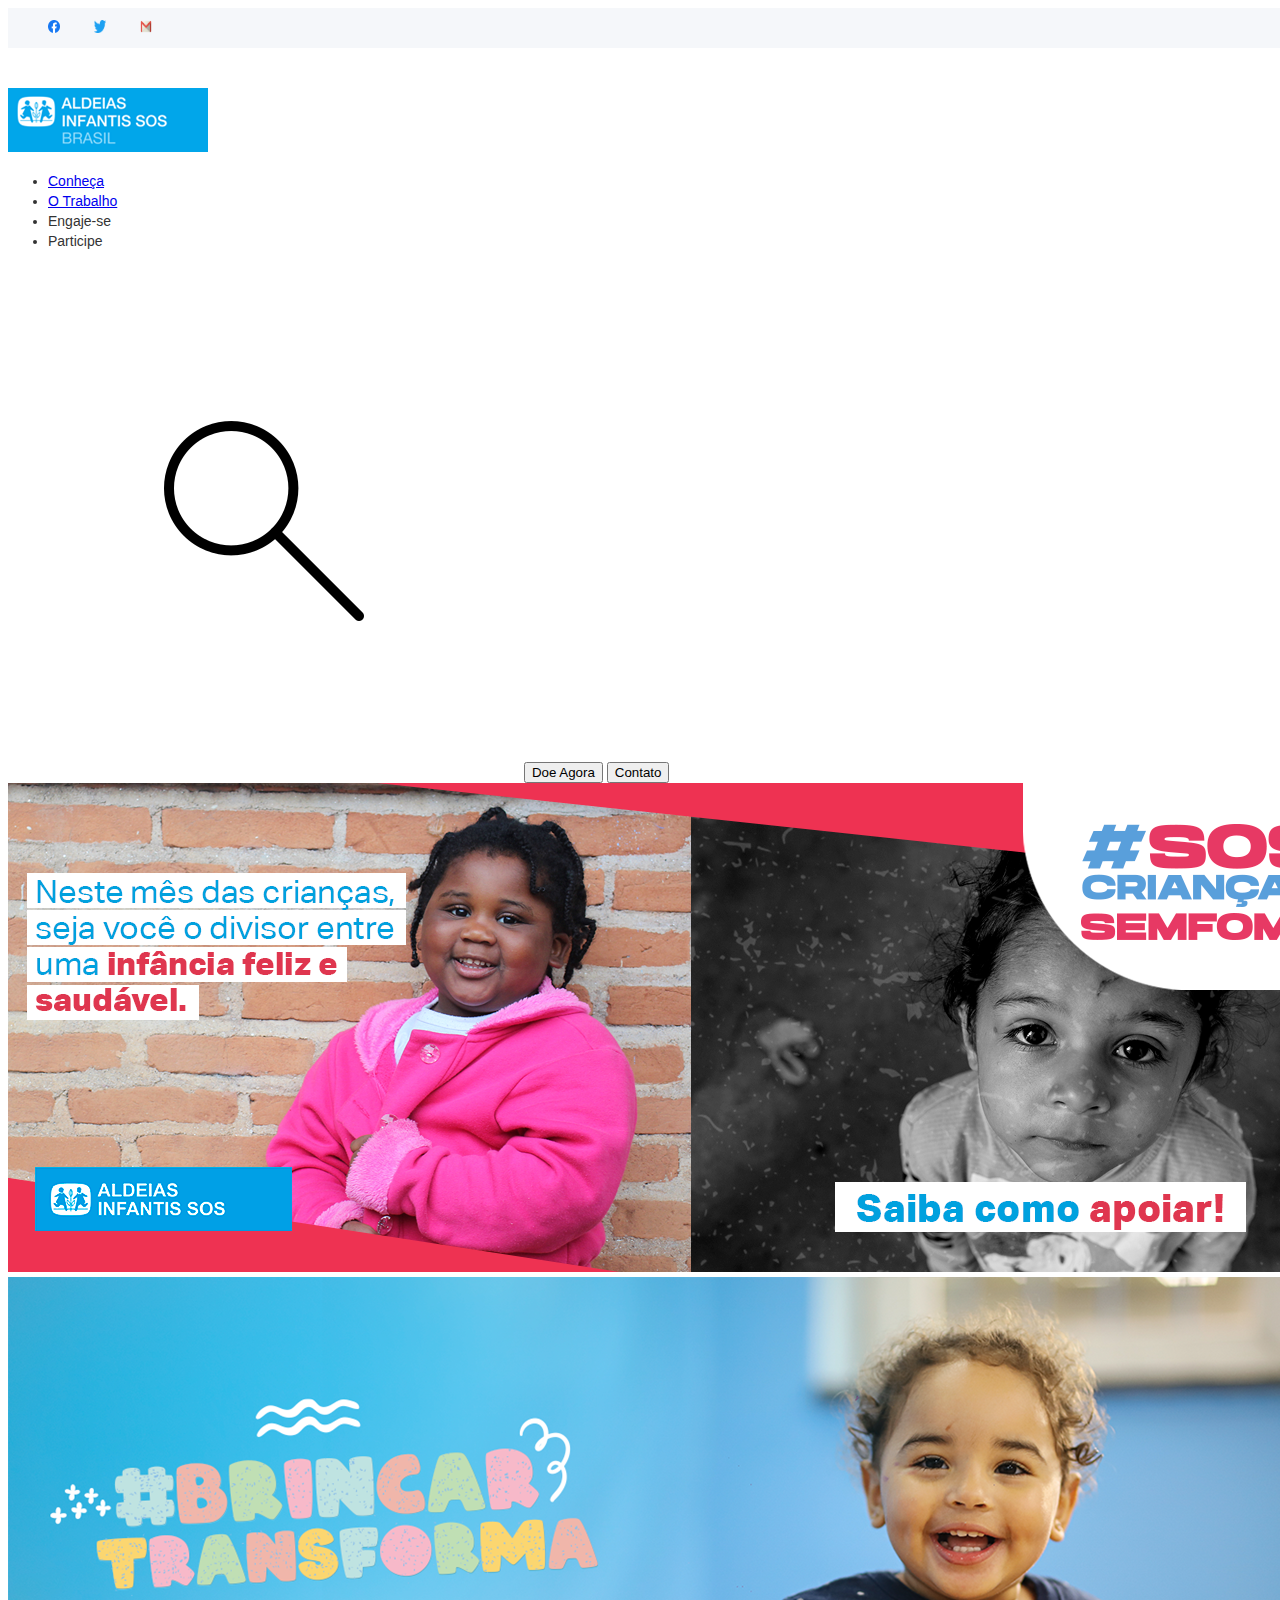
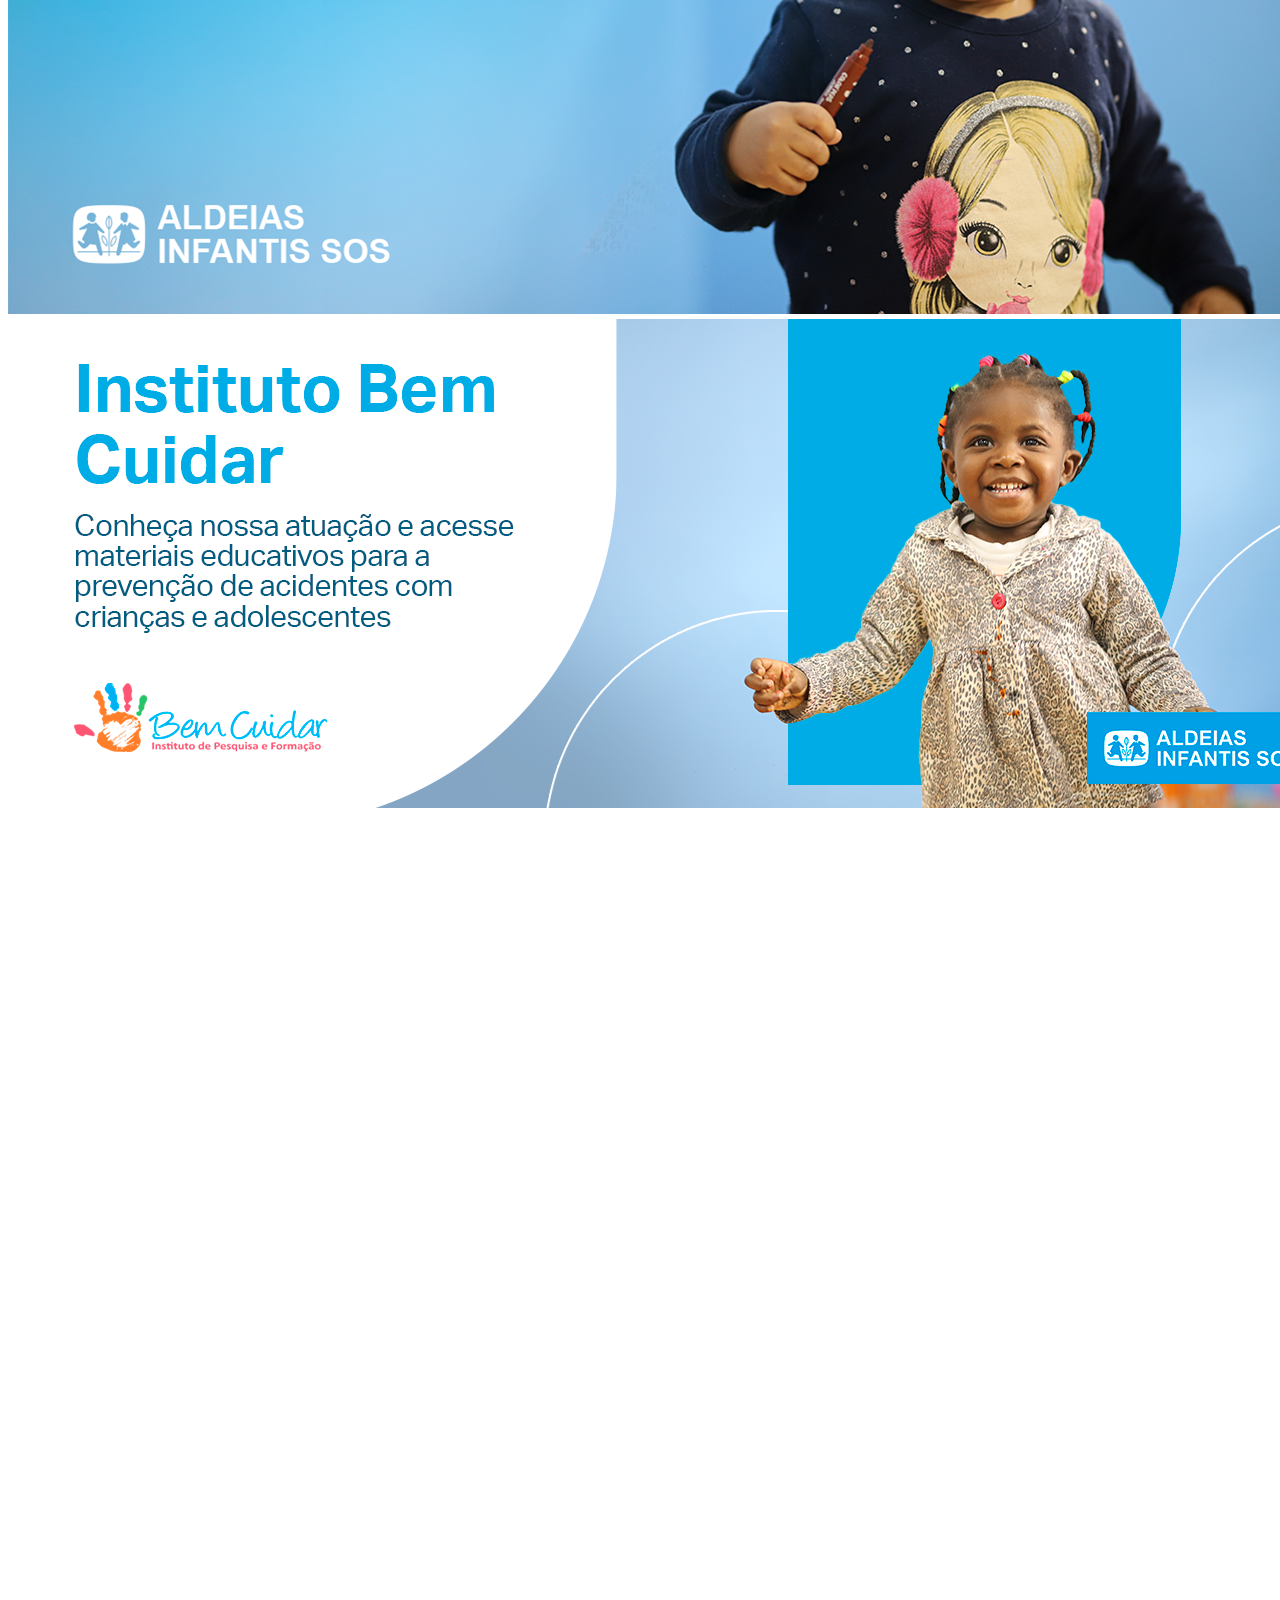
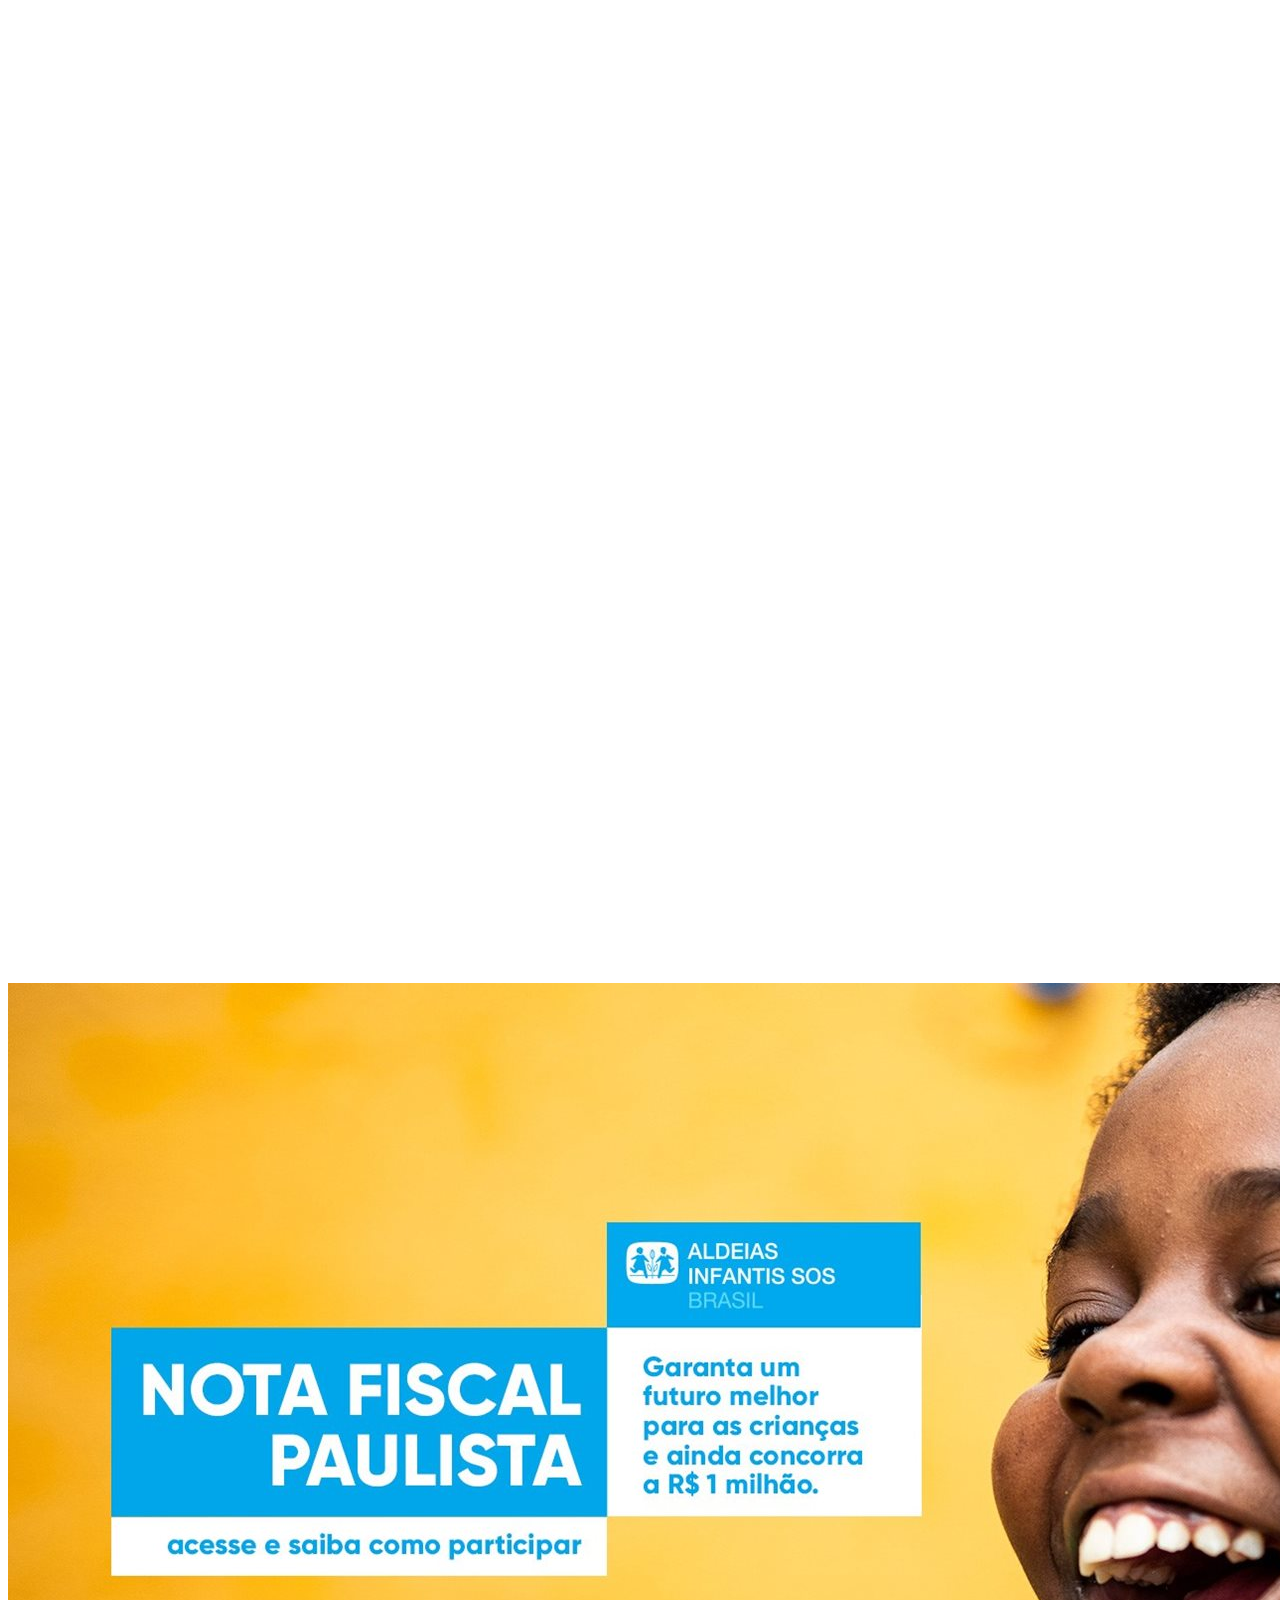
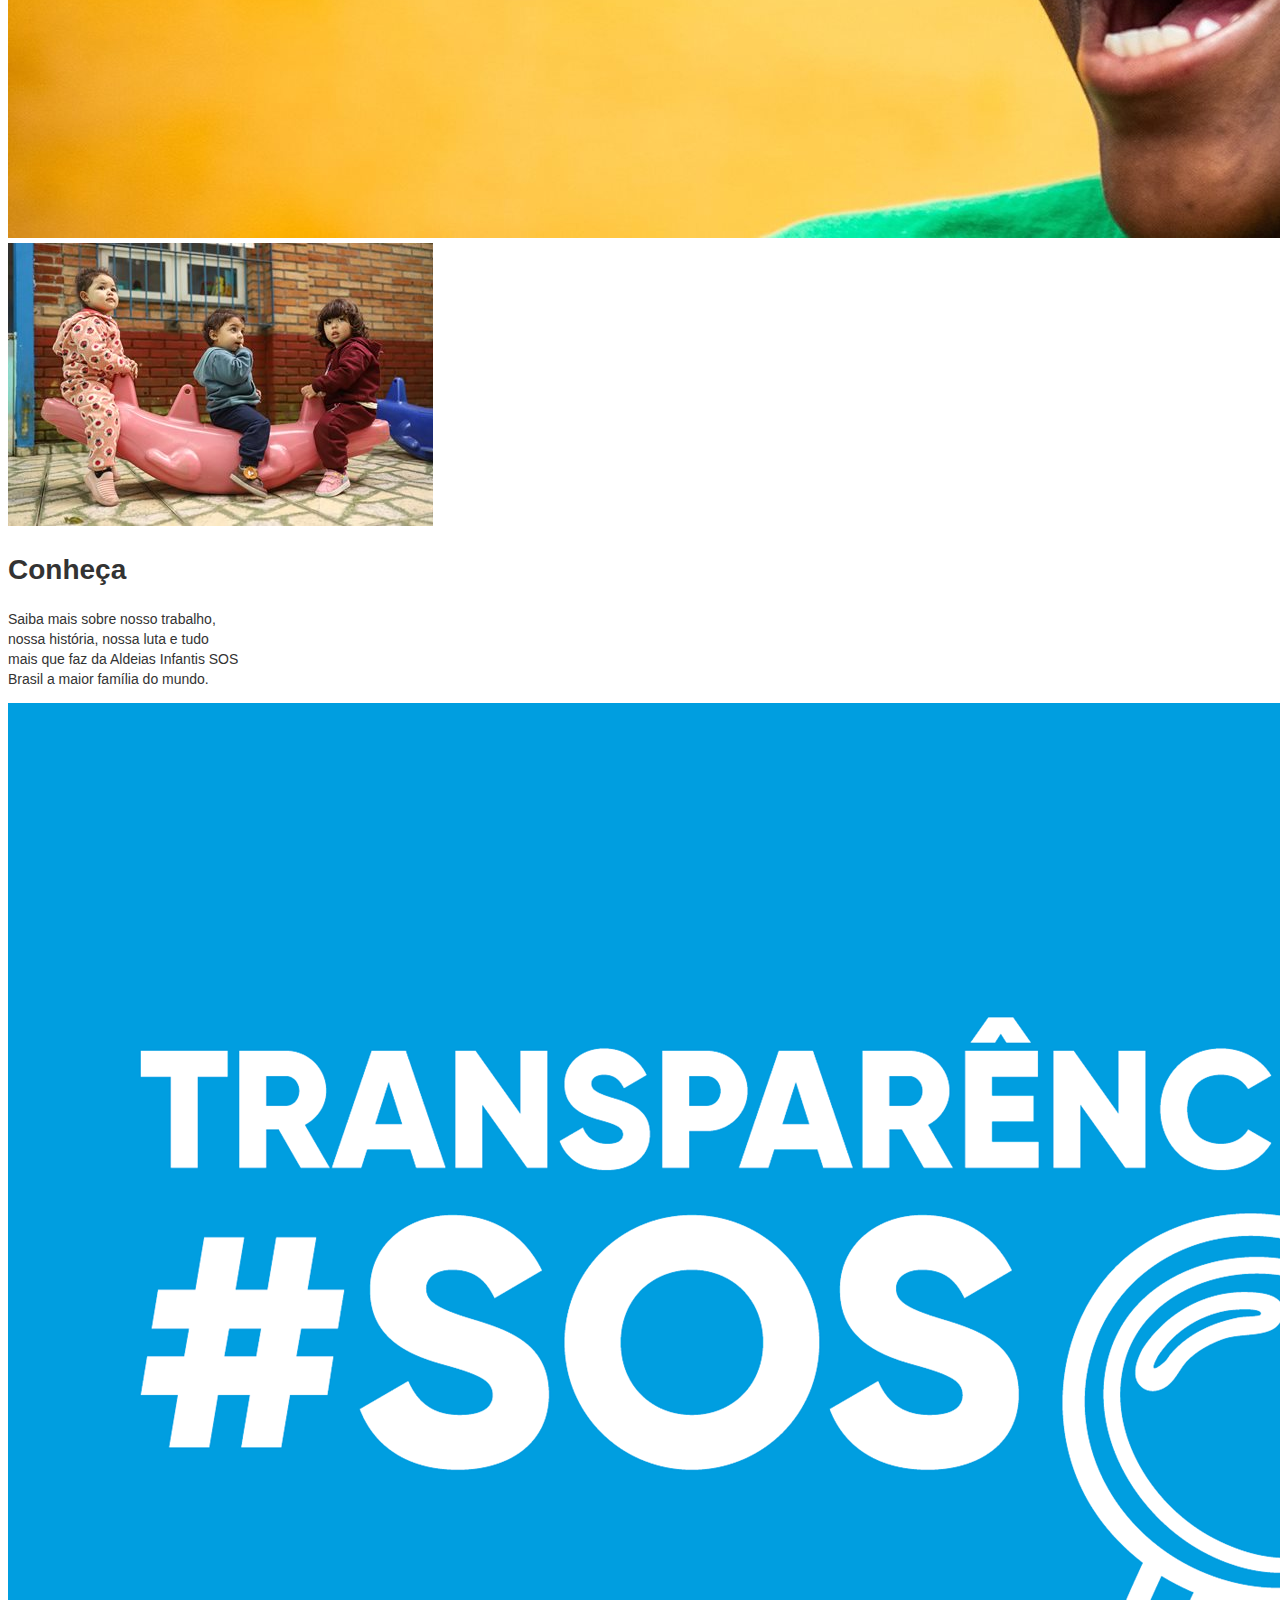
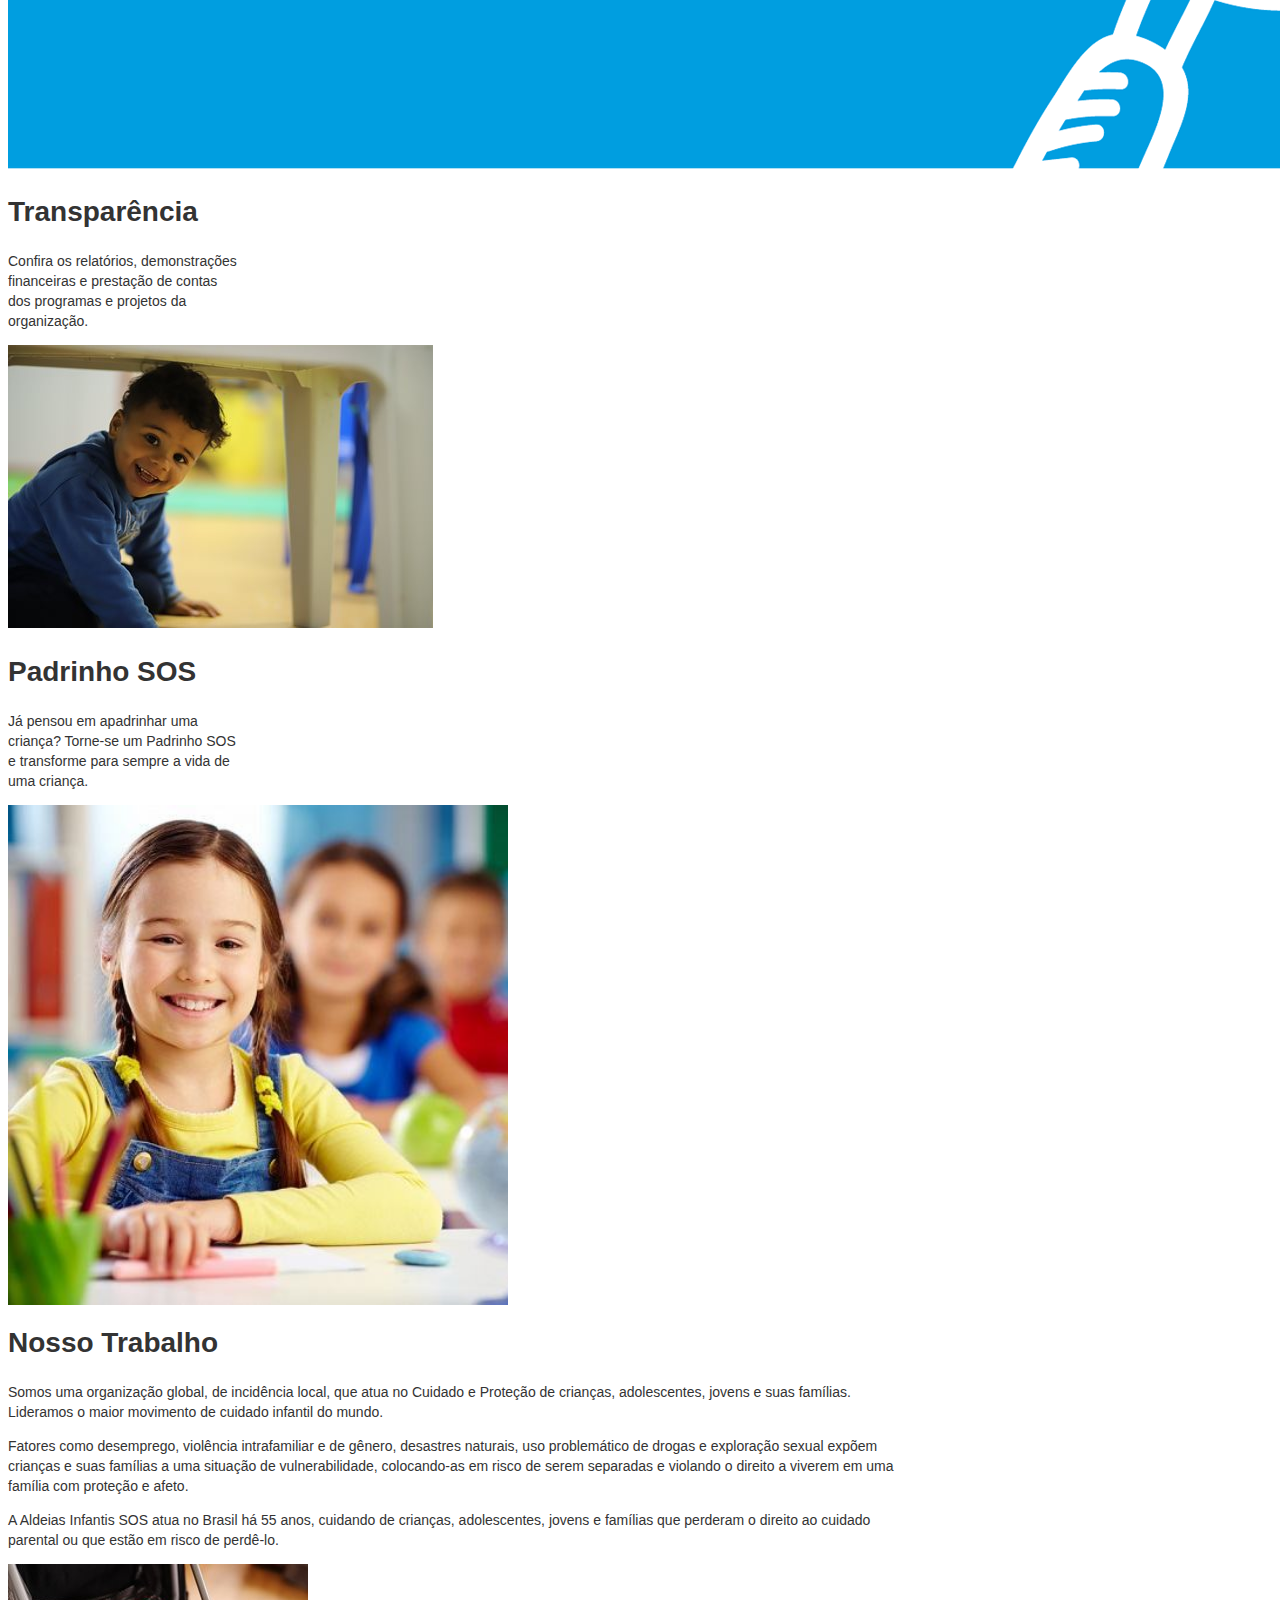
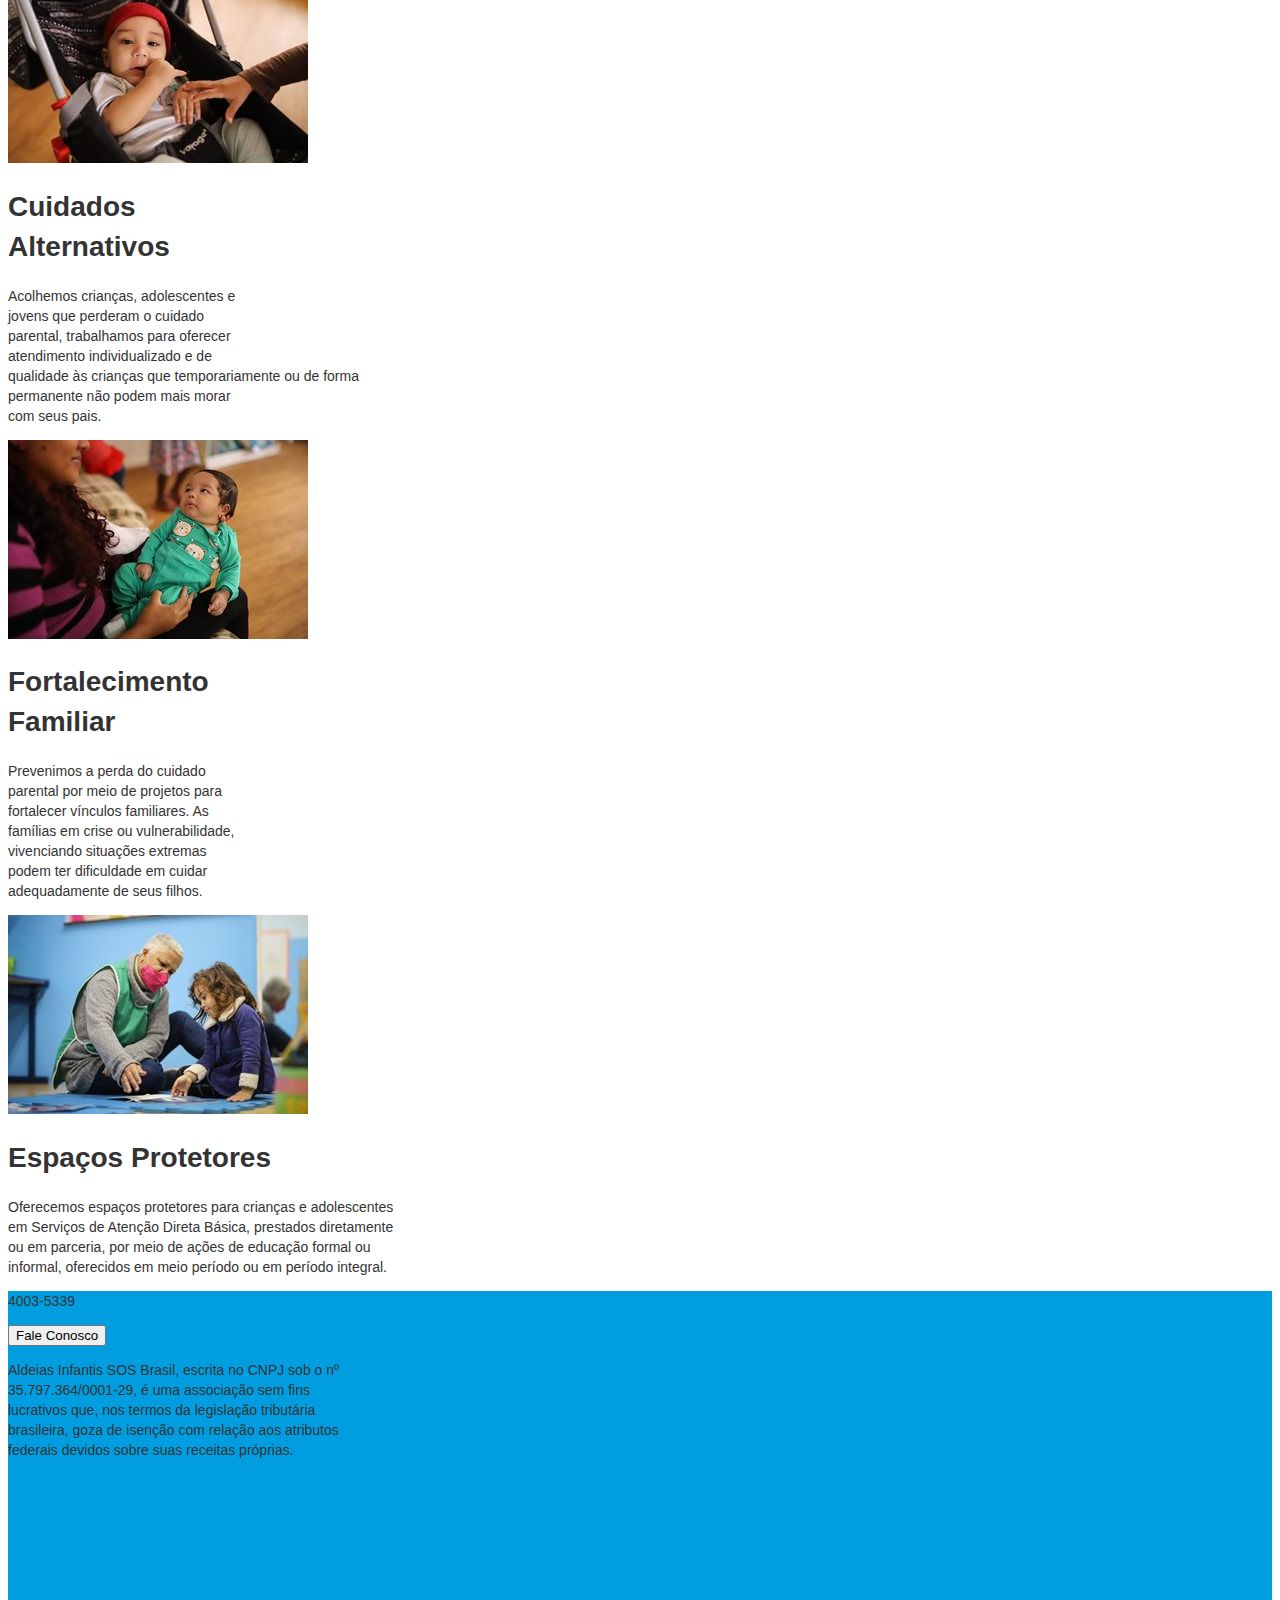
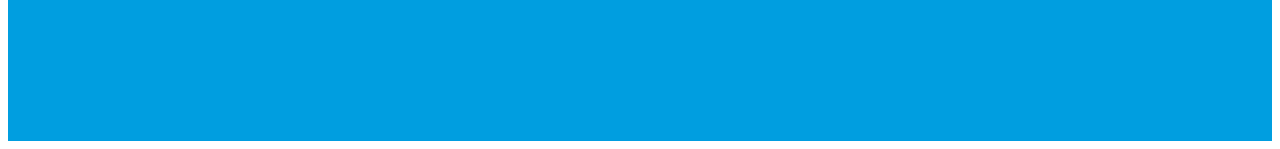
==== index.html @ 289895a8 "site" ====
<!DOCTYPE html>
<html lang="pt-br">
<head>
    <meta charset="UTF-8">
    <meta http-equiv="X-UA-Compatible" content="IE=edge">
    <meta name="viewport" content="width=device-width, initial-scale=1.0">
    <link rel="stylesheet" href="style.css">
    <title>Aldeias Infantis</title>
</head>
<body>
    <div class="container">
        <div class="container-img">
        <img src="/imagens/facebooklogo.png">
        <img src="/imagens/twitter-logo-4-removebg-preview.png">
        <img src="/imagens/emaillogo.png">
    </div>

        <nav>
        <ul>
            <li><a href="#"></a>Transparência</li>
            <li><a href="#"></a>Imprensa</li>
            <li><a href="#"></a>Notícias</li>
            <li><a href="#"></a>Contato</li>
        </ul>
        </nav>
    </div>
<br><br>
    <div class="cabecalho">
        <div class="cabecalho-img">
            <img src="/imagens/Aldeias-Infantis-SOS-Brasil_Logo.png">
        </div>

        <div>
            <ul>
                <li><a href="#">Conheça</a></li>
                <li><a href="#">O Trabalho</a></li>
                <li><a href="#"></a>Engaje-se</li>
                <li><a href="#"></a>Participe</li>
            </ul>
            <img src="/imagens/lupa.png">
            <button>Doe Agora</button>
            <button>Contato</button>
        </div>

        <div class="banner">
            <img src="/imagens/img1.png">
            <img src="/imagens/img2.png">
            <img src="/imagens/img3.png">
            <img src="/imagens/img4.png">
            <img src="/imagens/img5.png">
            <img src="/imagens/img6.jpg">
        </div>
    </div>

    <div class="coluna">
        <div class="coluna-info">
            <img src="/imagens/imgcoluna.jpg">
            <h1>Conheça</h1>
            <p>Saiba mais sobre nosso trabalho,<br> nossa história, nossa luta e tudo<br> mais que faz da Aldeias Infantis SOS<br> Brasil a maior família do mundo.</p>
        </div>

        <div class="coluna-info2">
            <img src="/imagens/imgcoluna02.png">
            <h1>Transparência</h1>
            <p>Confira os relatórios, demonstrações<br> financeiras e prestação de contas<br> dos programas e projetos da<br> organização.</p>
        </div>

        <div class="coluna-info3">
            <img src="/imagens/imgcoluna03.jpg">
            <h1>Padrinho SOS</h1>
            <p>Já pensou em apadrinhar uma<br> criança? Torne-se um Padrinho SOS<br> e transforme para sempre a vida de<br> uma criança.</p>
        </div>
    </div>

    <div class="contribuir">
    </div>

    <div class="trabalho">
        <h1>Nosso Trabalho</h1>
        <p>Somos uma organização global, de incidência local, que atua no Cuidado e Proteção de crianças, adolescentes, jovens e suas famílias.<br> Lideramos o maior movimento de cuidado infantil do mundo.</p>

        <p>Fatores como desemprego, violência intrafamiliar e de gênero, desastres naturais, uso problemático de drogas e exploração sexual expõem<br> crianças e suas famílias a uma situação de vulnerabilidade, colocando-as em risco de serem separadas e violando o direito a viverem em uma<br> família com proteção e afeto.</p>

        <p>A Aldeias Infantis SOS atua no Brasil há 55 anos, cuidando de crianças, adolescentes, jovens e famílias que perderam o direito ao cuidado<br> parental ou que estão em risco de perdê-lo.</p>

        <div class="coluna 02">
            <div class="coluna02-info">
                <img src="/imagens/imgcuidado.jpg">
                <h1>Cuidados<br>Alternativos</h1>
                <p>Acolhemos crianças, adolescentes e<br> jovens que perderam o cuidado<br> parental, trabalhamos para oferecer<br> atendimento individualizado e de<br> qualidade às crianças que temporariamente ou de forma<br> permanente não podem mais morar<br> com seus pais.</p>
            </div>

            <div class="coluna02-info2">
                <img src="/imagens/imgfortalecimento.jpg">
                <h1>Fortalecimento<br>Familiar</h1>
                <p>Prevenimos a perda do cuidado<br> parental por meio de projetos para<br> fortalecer vínculos familiares. As<br> famílias em crise ou vulnerabilidade,<br> vivenciando situações extremas<br> podem ter dificuldade em cuidar<br> adequadamente de seus filhos.<p>
            </div>

            <div class="coluna02-info3">
                <img src="imagens/imgespacos.jpg">
                <h1>Espaços Protetores</h1>
                <p>Oferecemos espaços protetores para crianças e adolescentes<br> em Serviços de Atenção Direta Básica, prestados diretamente<br> ou em parceria, por meio de ações de educação formal ou<br> informal, oferecidos em meio período ou em período integral.</p>
            </div>
        </div>
    </div>

    <div class="rodape">
        <div class="rodape-texto">
            <p>4003-5339</p>
            <button>Fale Conosco</button>
            <p>Aldeias Infantis SOS Brasil, escrita no CNPJ sob o nº<br> 35.797.364/0001-29, é uma associação sem fins<br> lucrativos que, nos termos da legislação tributária<br> brasileira, goza de isenção com relação aos atributos<br> federais devidos sobre suas receitas próprias.</p>
        </div>
    </div>
</body>
</html>
---- style.css ----
body{
font-family: 'Helvetica Neue',Helvetica,Arial,sans-serif;
font-size: 14px;
line-height: 1.42857143;
color: #333;
background-color: #fff;
}

.container{
    width: 1912px;
    height: 40px;
    background-color: #f5f7fa;
    display: flex;
    color: #6a6f67;
    padding: 0px 0px 0px 25px;
    align-items: center;
}

.container img{
    width: 12px;
    height: 13px;
    margin: 0 15px;
}

.container ul li{
    list-style: none;
    display: inline-block;
    margin: 0 15px;
}

nav{
    margin-left: auto;
    margin-right: 10%;
}

.contribuir{
    background: url(/imagens/imgcontribuir.jpg);
    width: 500px;
    height: 500px;
    background-size: cover;
    background-repeat: no-repeat;
}

.rodape{
    background-color: #009EE0;
    width: 100%;
    height: 50vh;
}
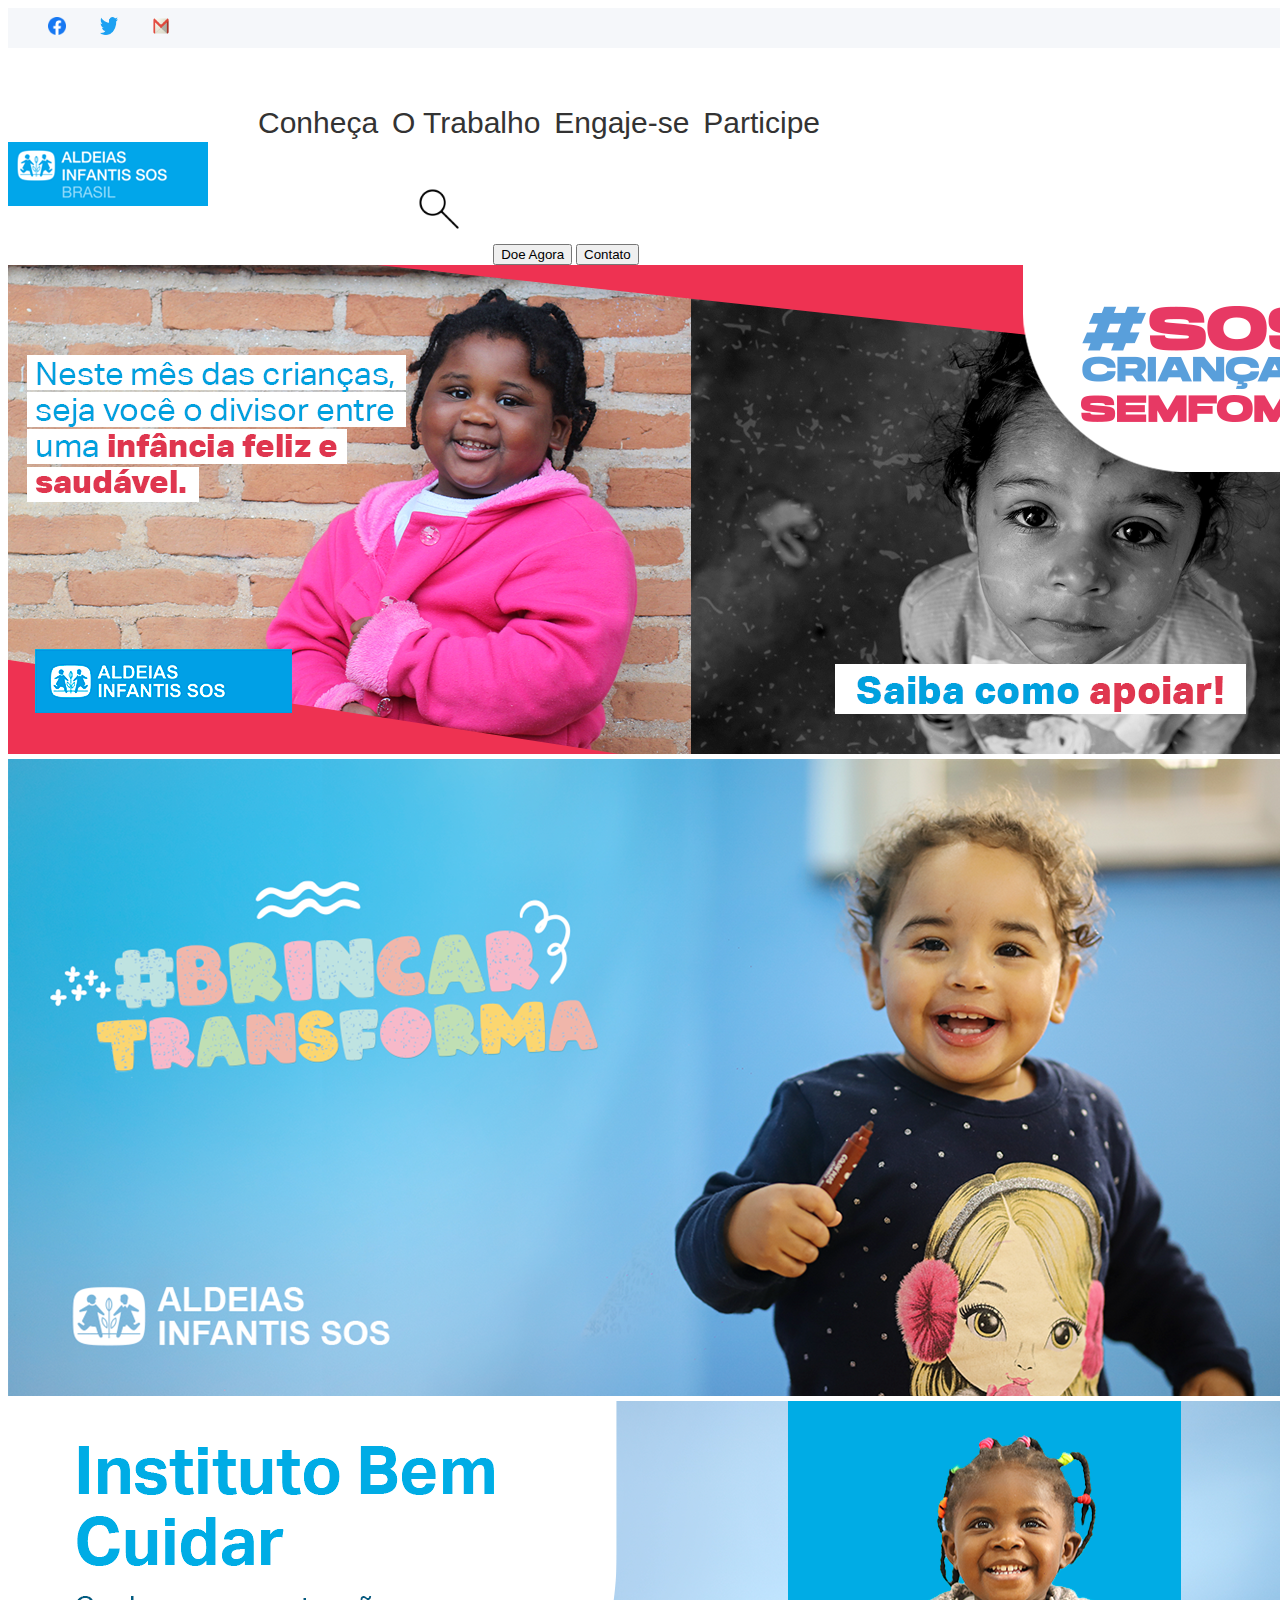
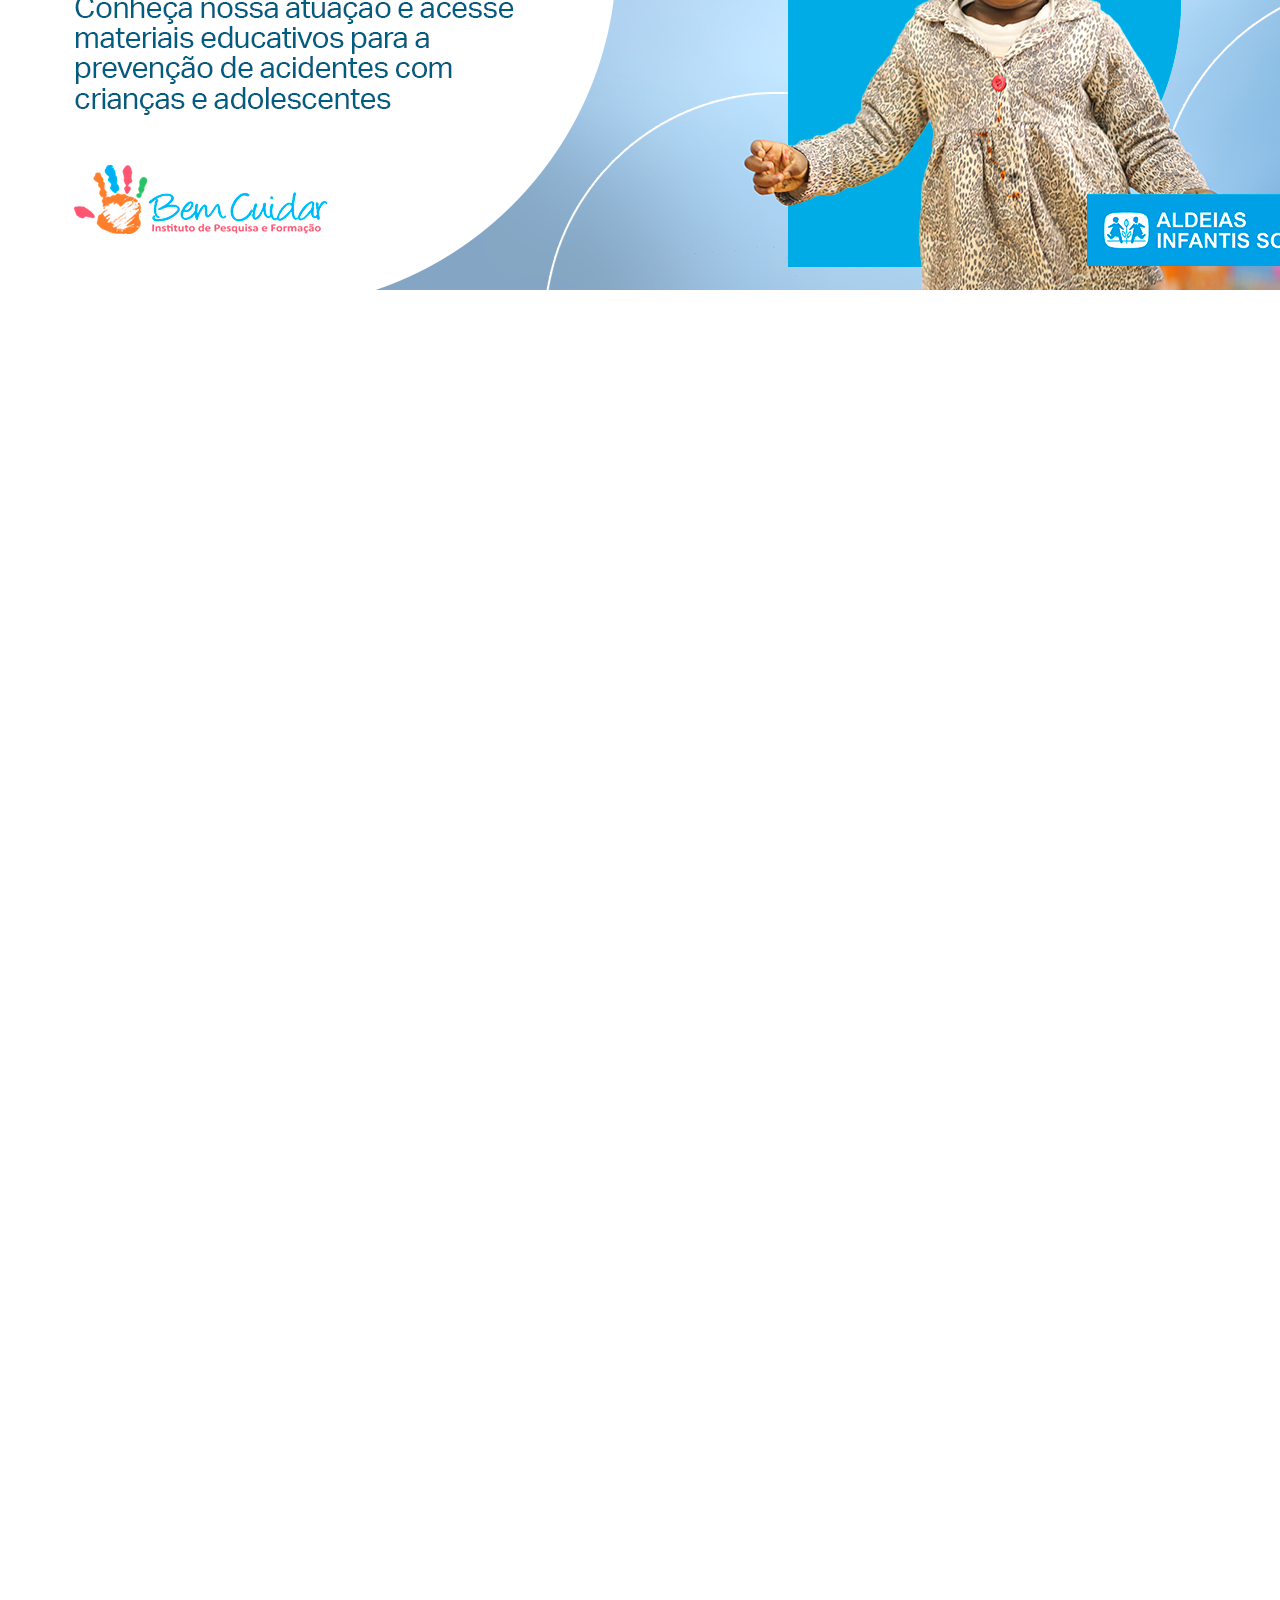
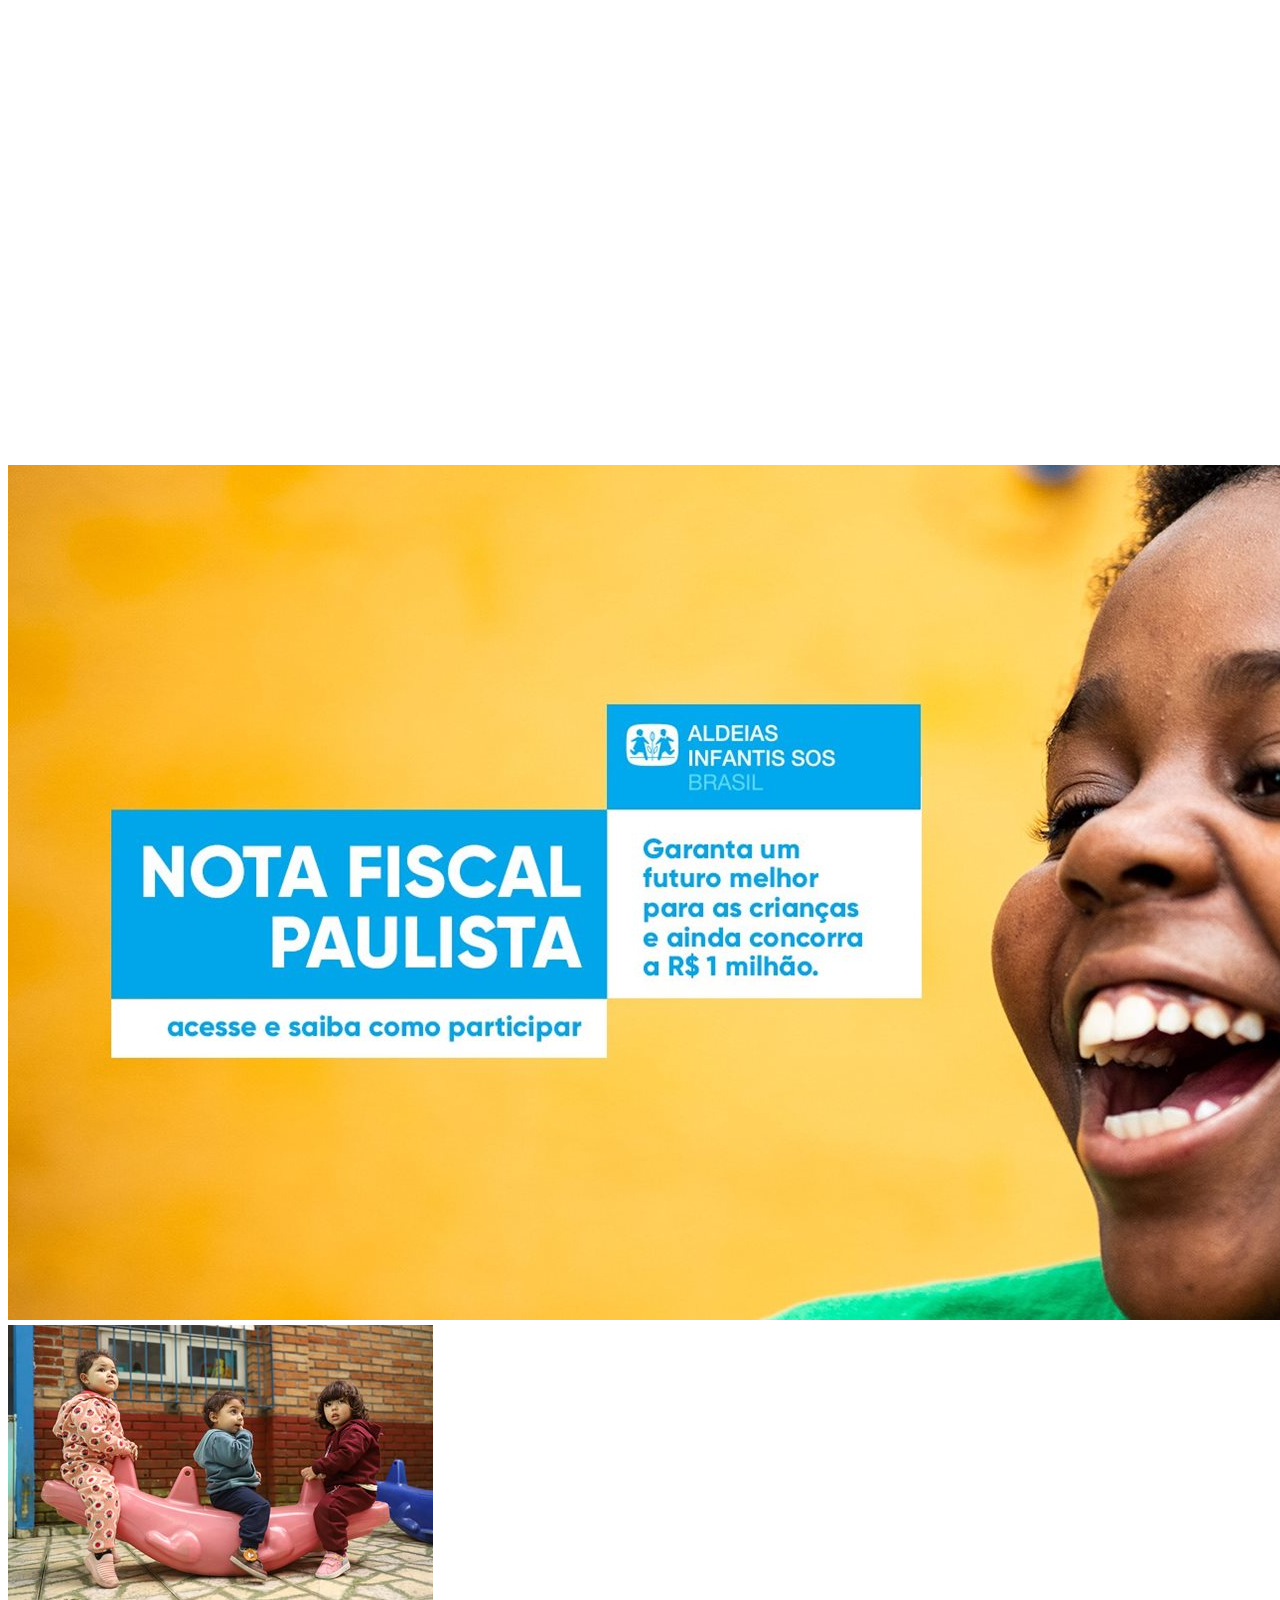
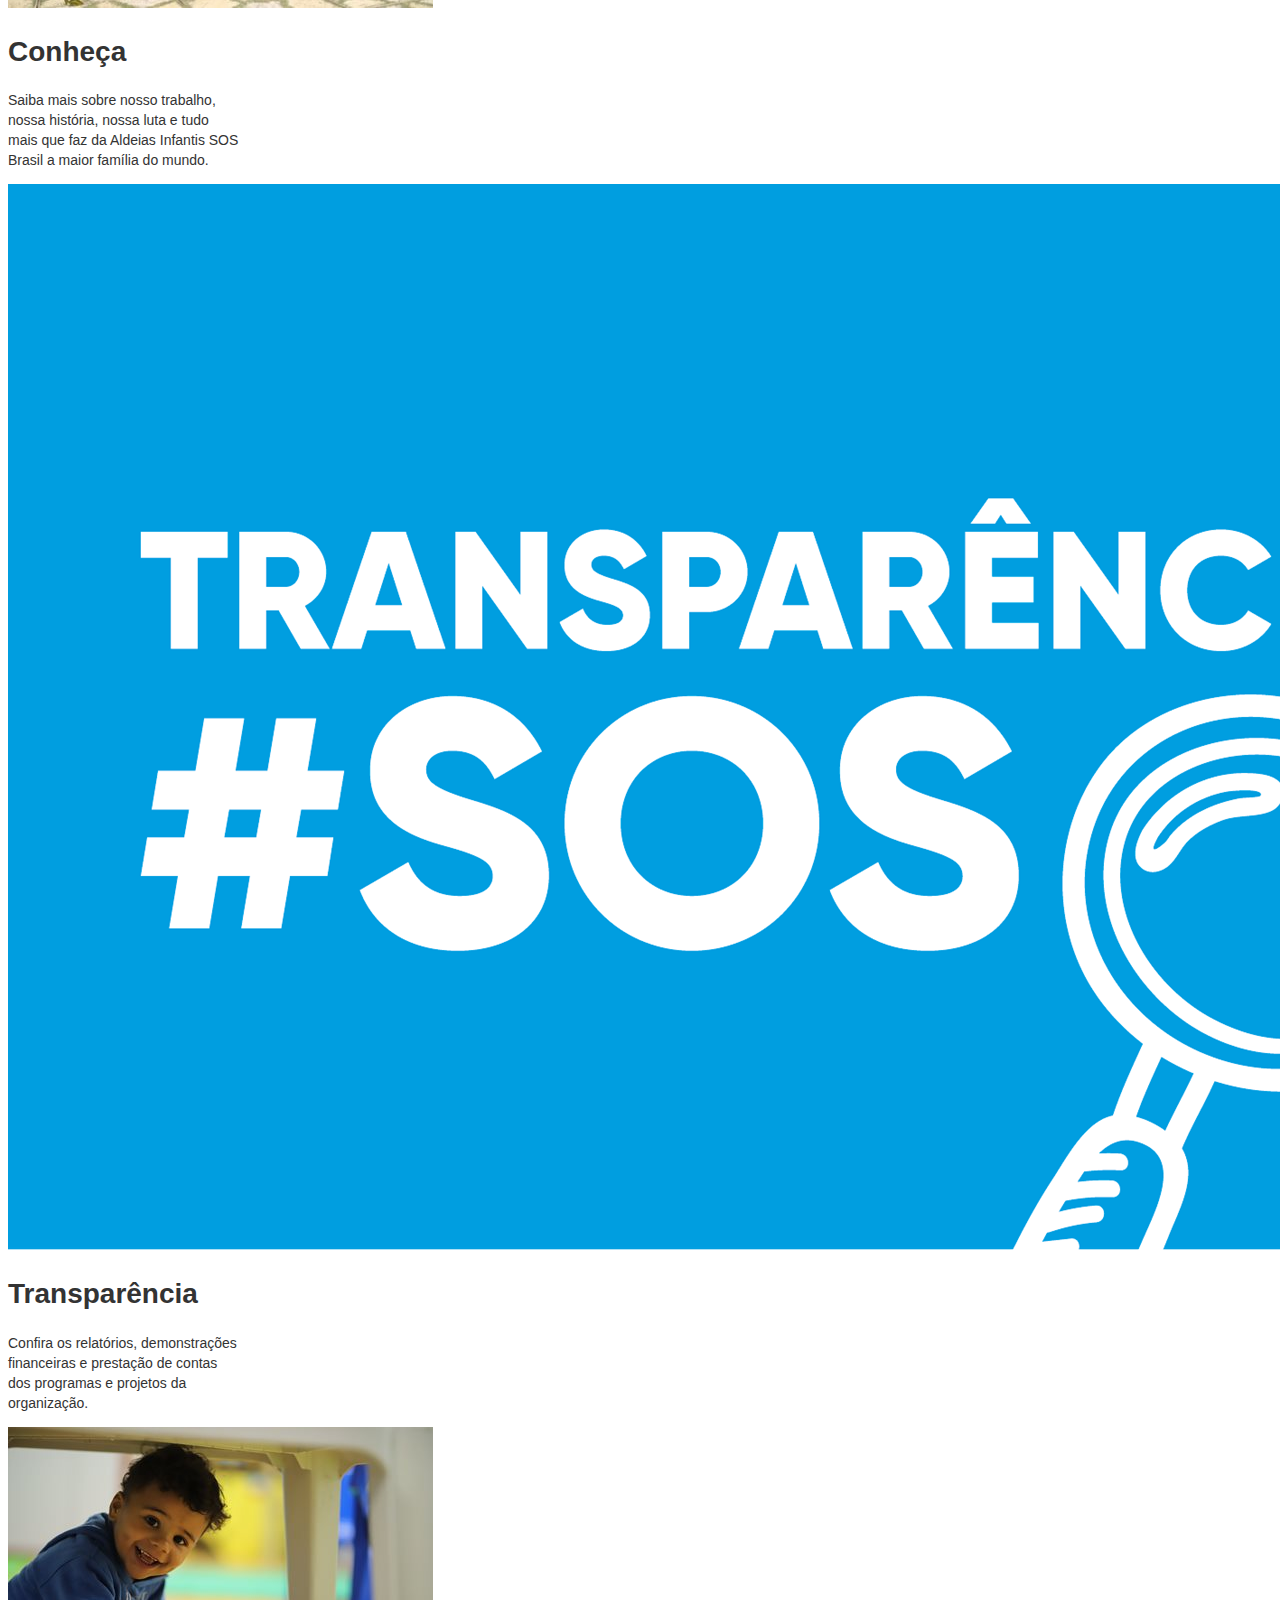
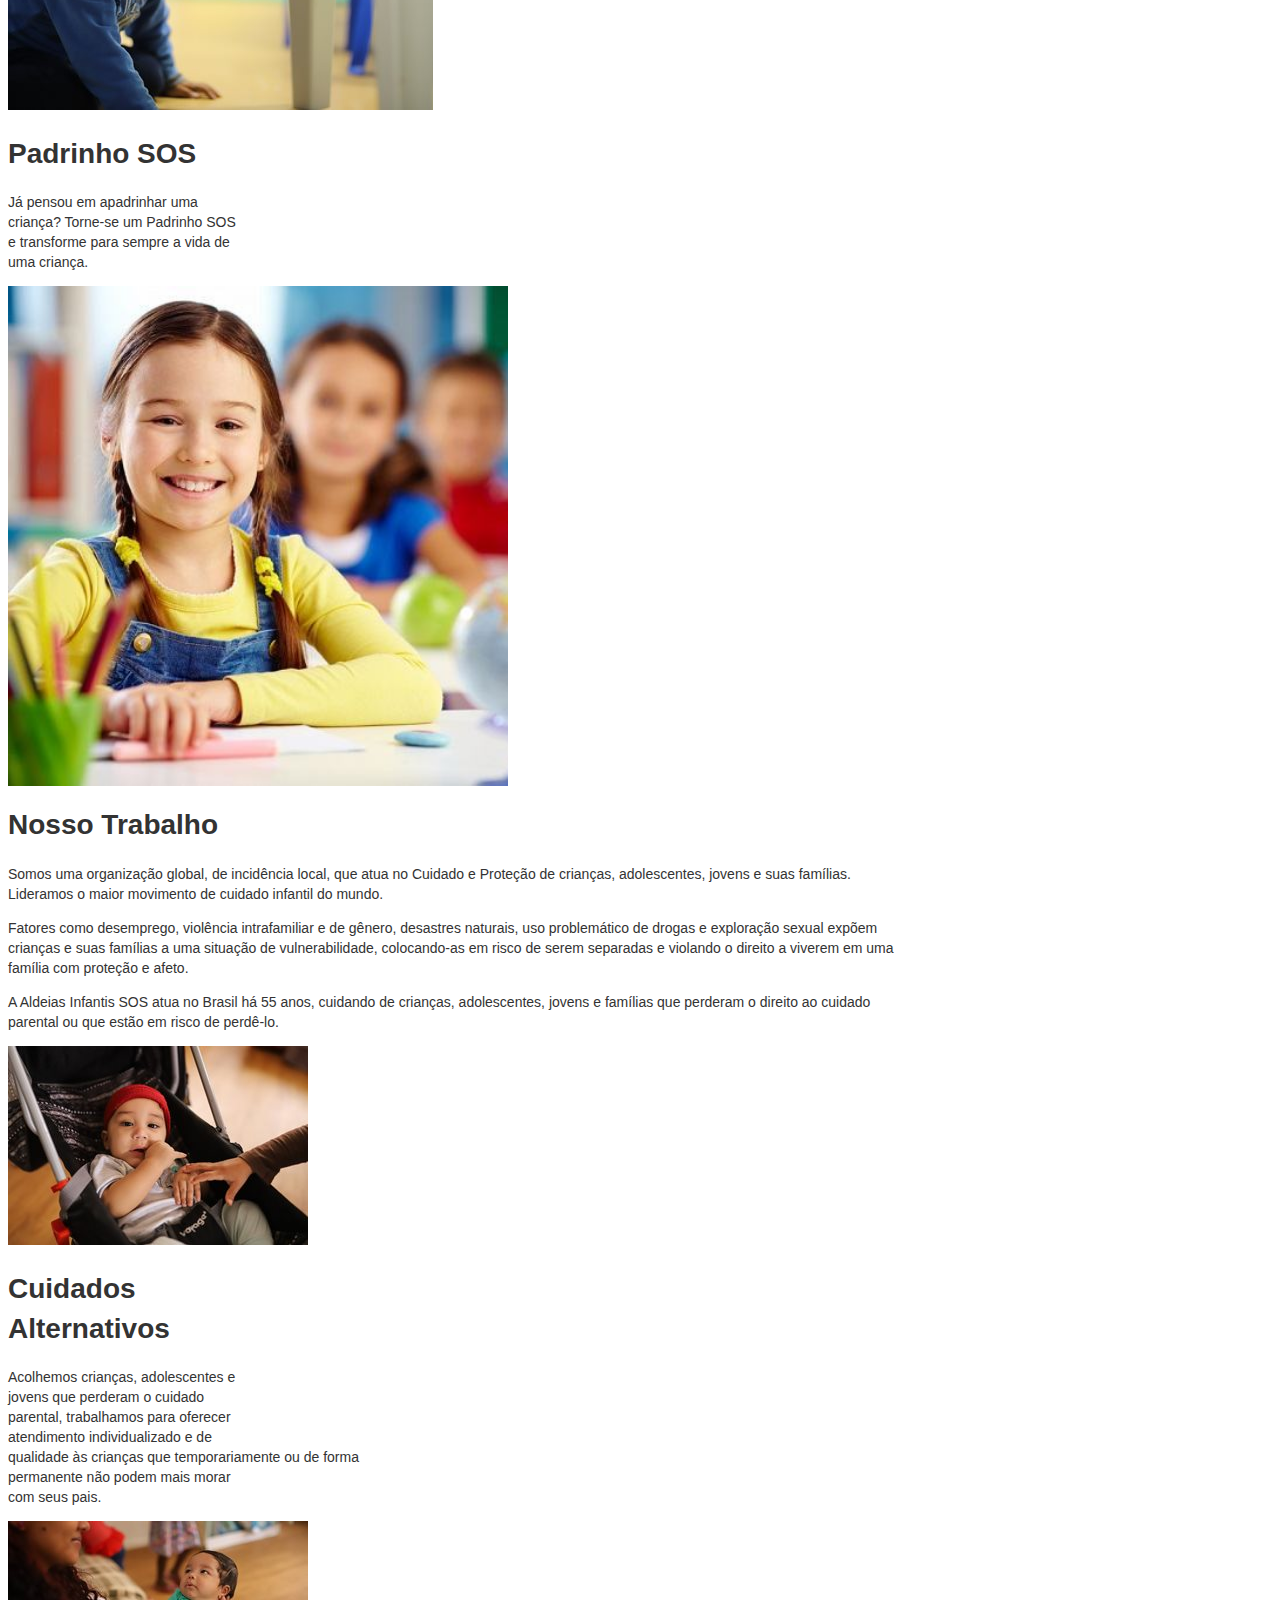
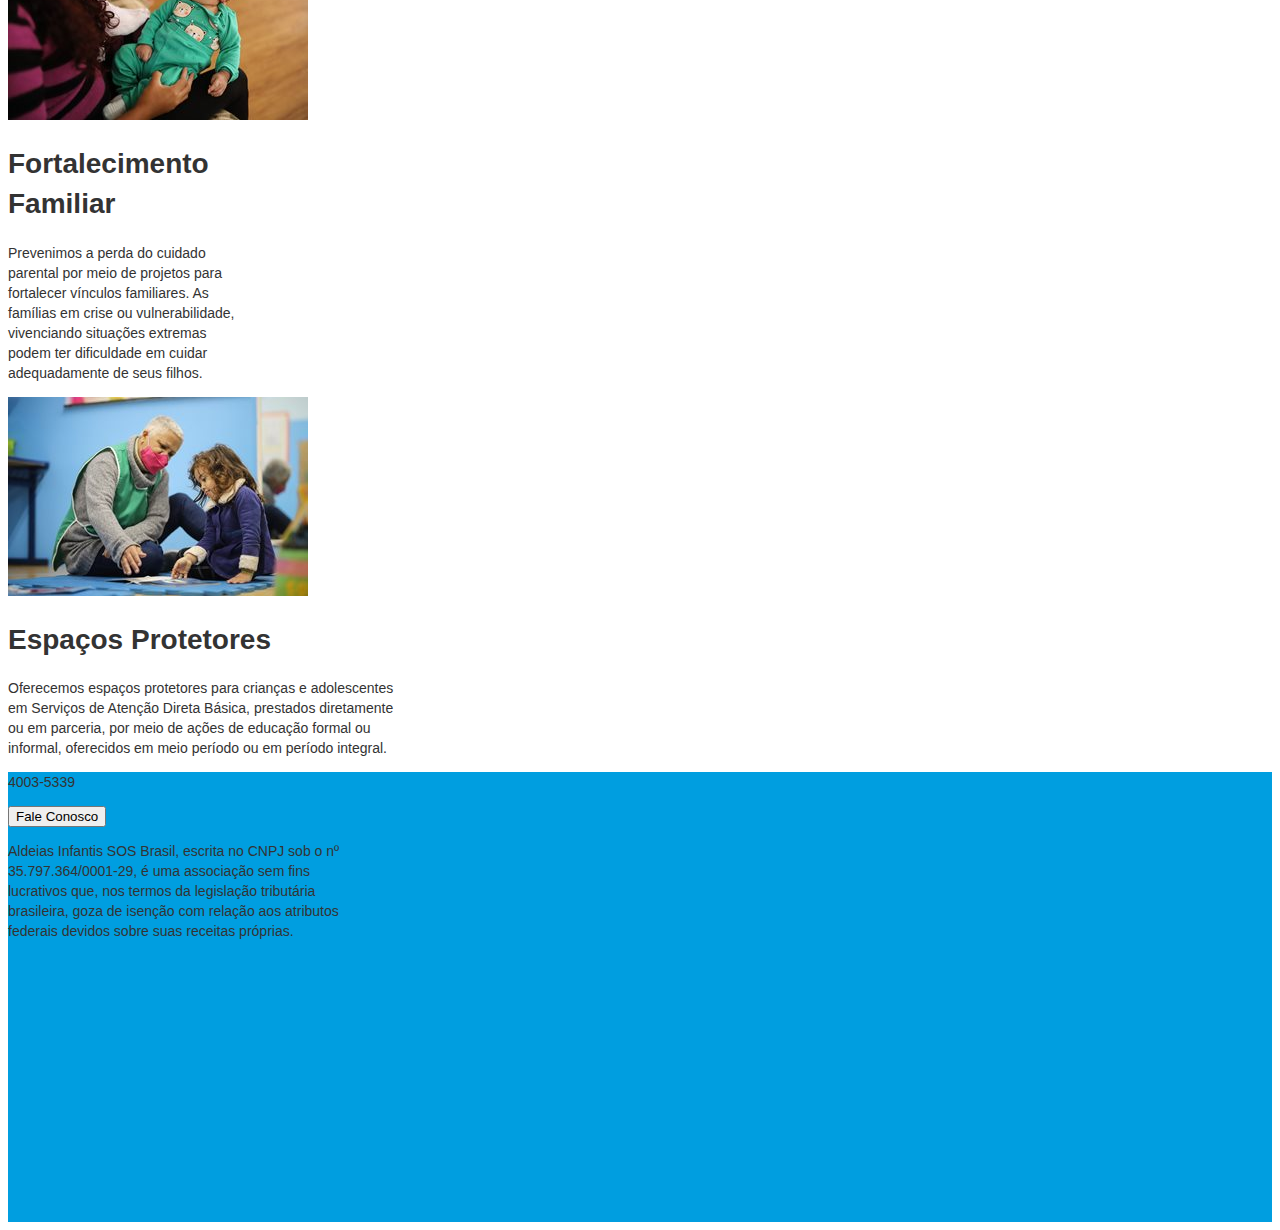
==== commit 6d614ce7: "aldeias infantis" ====
--- a/index.html
+++ b/index.html
@@ -32,15 +32,16 @@
 
         <div>
             <ul>
-                <li><a href="#">Conheça</a></li>
-                <li><a href="#">O Trabalho</a></li>
+                <li><a href="#"></a>Conheça</li>
+                <li><a href="#"></a>O Trabalho</li>
                 <li><a href="#"></a>Engaje-se</li>
                 <li><a href="#"></a>Participe</li>
             </ul>
-            <img src="/imagens/lupa.png">
+            <img class="lupa" src="/imagens/lupa.png">
             <button>Doe Agora</button>
             <button>Contato</button>
         </div>
+    </div>
 
         <div class="banner">
             <img src="/imagens/img1.png">
@@ -50,7 +51,6 @@
             <img src="/imagens/img5.png">
             <img src="/imagens/img6.jpg">
         </div>
-    </div>
 
     <div class="coluna">
         <div class="coluna-info">
--- a/style.css
+++ b/style.css
@@ -17,8 +17,8 @@
 }
 
 .container img{
-    width: 12px;
-    height: 13px;
+    width: 18px;
+    height: 18px;
     margin: 0 15px;
 }
 
@@ -31,6 +31,27 @@
 nav{
     margin-left: auto;
     margin-right: 10%;
+}
+
+.cabecalho{
+    display: flex;
+    text-align: center;
+    align-items: center;
+}
+
+.cabecalho ul li{
+    list-style: none;
+    text-decoration: none;
+    display: inline-block;
+    font-size: 30px;
+    margin-left: 10px;
+    text-align: center;
+    align-items: center;
+}
+
+.lupa{
+    width: 100px;
+    height: 100px;
 }
 
 .contribuir{
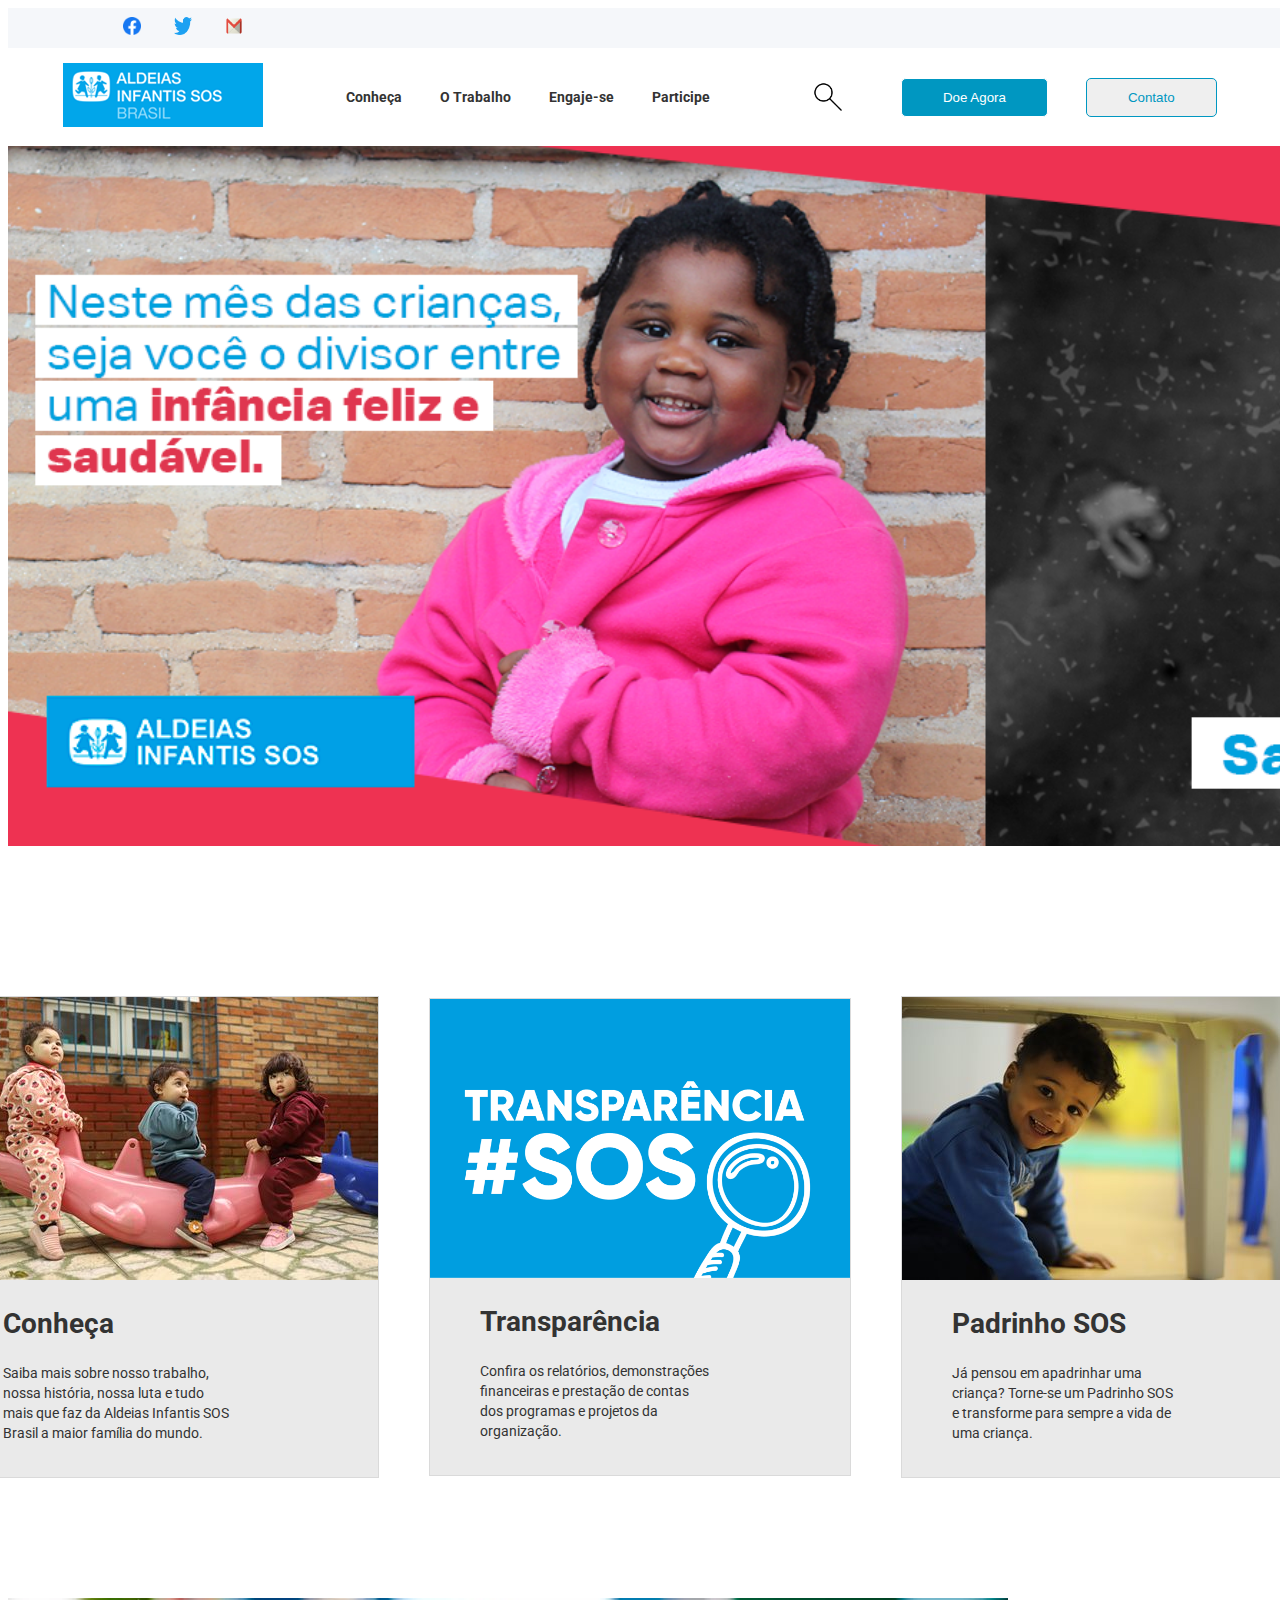
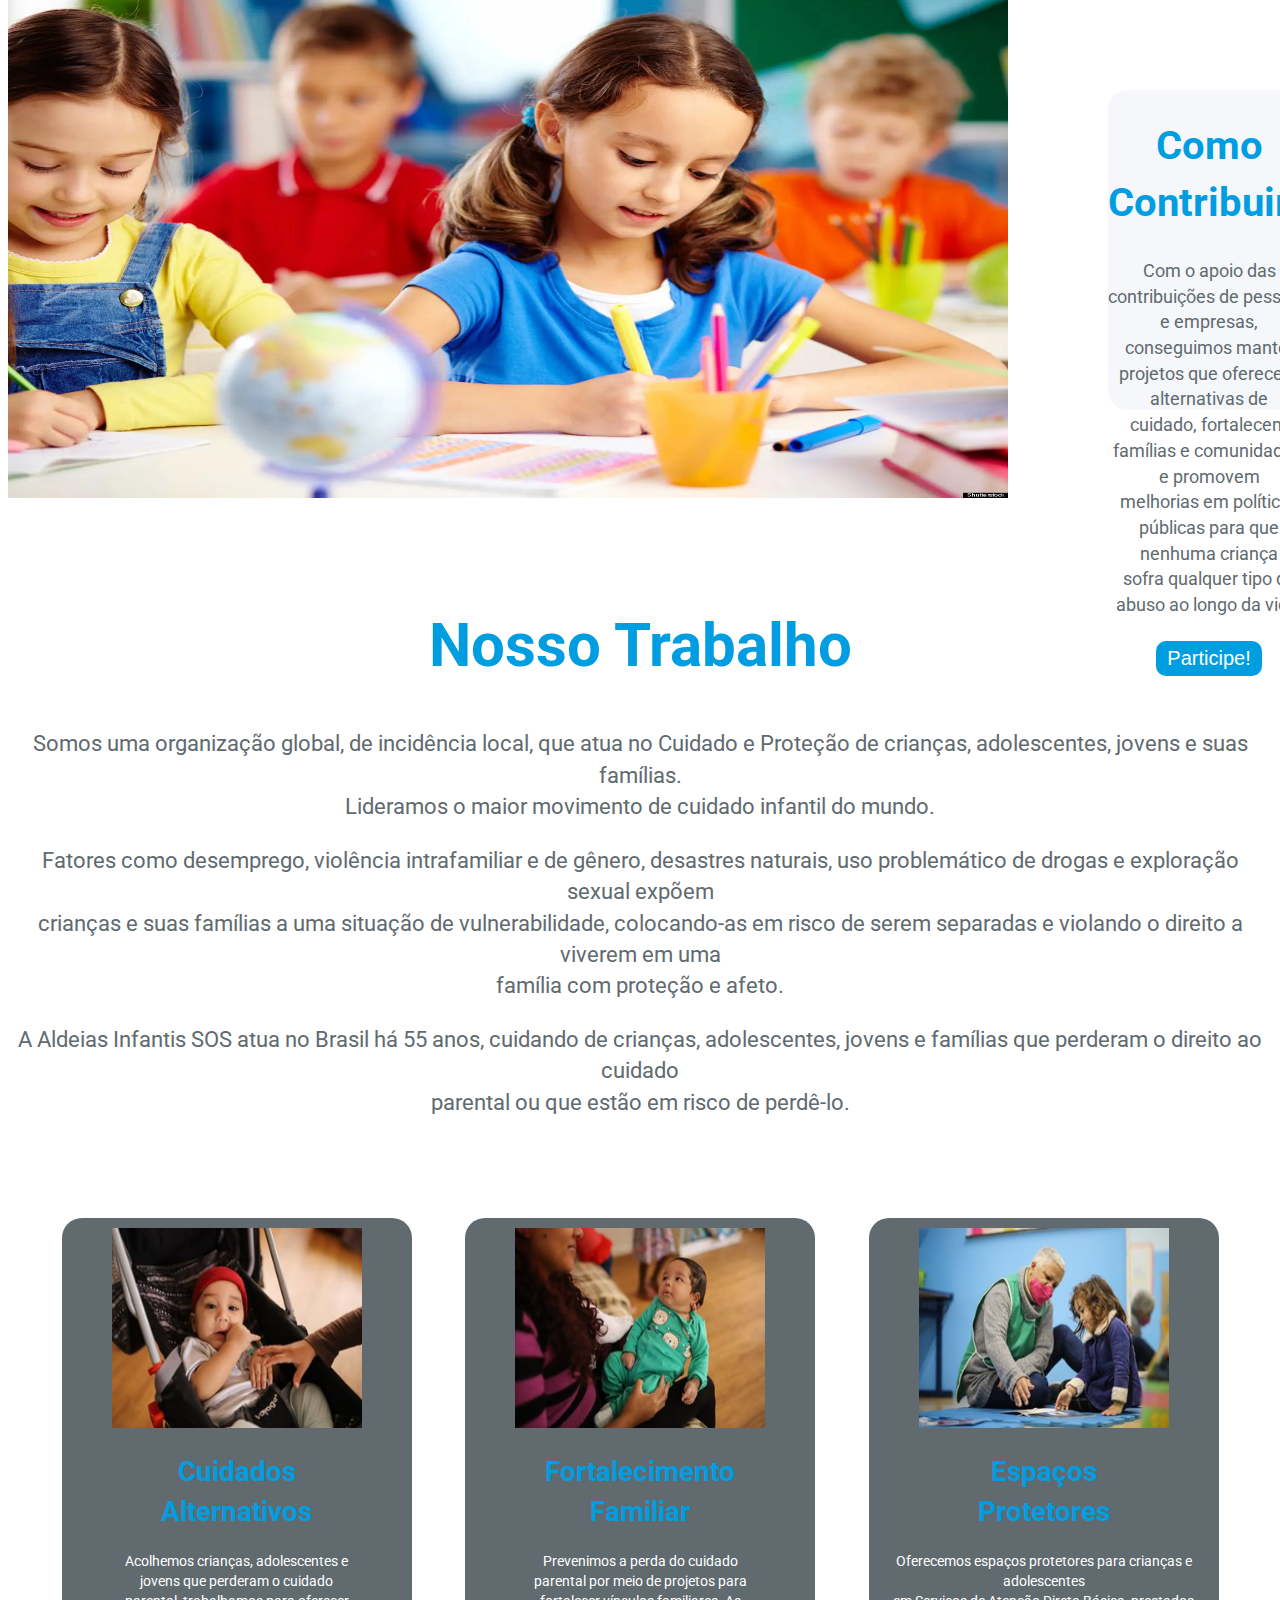
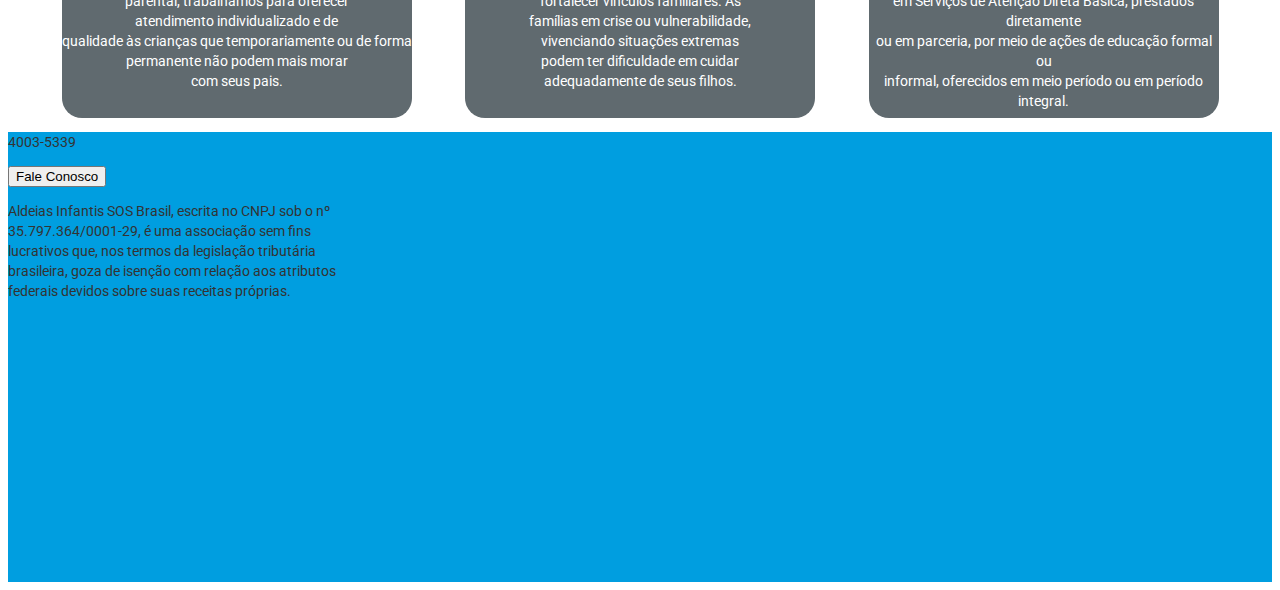
==== commit 69d3bd05: "aldeiasinfantis" ====
--- a/index.html
+++ b/index.html
@@ -24,85 +24,100 @@
         </ul>
         </nav>
     </div>
-<br><br>
+
     <div class="cabecalho">
         <div class="cabecalho-img">
             <img src="/imagens/Aldeias-Infantis-SOS-Brasil_Logo.png">
         </div>
 
-        <div>
-            <ul>
-                <li><a href="#"></a>Conheça</li>
-                <li><a href="#"></a>O Trabalho</li>
-                <li><a href="#"></a>Engaje-se</li>
-                <li><a href="#"></a>Participe</li>
-            </ul>
+        <div class="cabecalho-menu">
+                <a>Conheça</a>
+                <a>O Trabalho</a>
+                <a>Engaje-se</a>
+                <a>Participe</a>
+            </div>
+
+        <div class="cabecalho-menu-2">
             <img class="lupa" src="/imagens/lupa.png">
-            <button>Doe Agora</button>
-            <button>Contato</button>
+            <button class="botao2">Doe Agora</button>
+            <button class="botao">Contato</button>
         </div>
     </div>
 
         <div class="banner">
-            <img src="/imagens/img1.png">
-            <img src="/imagens/img2.png">
-            <img src="/imagens/img3.png">
-            <img src="/imagens/img4.png">
-            <img src="/imagens/img5.png">
-            <img src="/imagens/img6.jpg">
+            <img src="imagens/img1.png" width="2000">
+            <img src="imagens/img2.png" width="2000">
+            <img src="imagens/img3.png" width="2000">
+            <img src="imagens/img5.png" width="2000">
+            <img src="imagens/img6.jpg" width="2000">
+            <img src="imagens/img7.jpg" width="2000">
         </div>
 
     <div class="coluna">
         <div class="coluna-info">
             <img src="/imagens/imgcoluna.jpg">
+            <div class="frases">
             <h1>Conheça</h1>
             <p>Saiba mais sobre nosso trabalho,<br> nossa história, nossa luta e tudo<br> mais que faz da Aldeias Infantis SOS<br> Brasil a maior família do mundo.</p>
+            </div>
         </div>
 
         <div class="coluna-info2">
-            <img src="/imagens/imgcoluna02.png">
+            <img src="/imagens/imgcoluna02.png" width="420">
+            <div class="frases">
             <h1>Transparência</h1>
             <p>Confira os relatórios, demonstrações<br> financeiras e prestação de contas<br> dos programas e projetos da<br> organização.</p>
+            </div>
         </div>
 
         <div class="coluna-info3">
             <img src="/imagens/imgcoluna03.jpg">
+            <div class="frases">
             <h1>Padrinho SOS</h1>
             <p>Já pensou em apadrinhar uma<br> criança? Torne-se um Padrinho SOS<br> e transforme para sempre a vida de<br> uma criança.</p>
+            </div>
         </div>
     </div>
 
     <div class="contribuir">
+        <div>
+            <img src="/imagens/imgcontribuir.jpg">
+        </div>
+
+        <div class="block">
+        <h1 class="contribuir-titulo">Como Contribuir?</h1>
+        <p class="contribuir-texto">Com o apoio das contribuições de pessoas e empresas,<br> conseguimos manter projetos que oferecem alternativas de<br> cuidado, fortalecem famílias e comunidades, e promovem<br> melhorias em políticas públicas para que nenhuma criança<br> sofra qualquer tipo de abuso ao longo da vida.</p>
+
+        <button class="contribuir-botao">Participe!</button>
+        </div>
     </div>
 
     <div class="trabalho">
-        <h1>Nosso Trabalho</h1>
-        <p>Somos uma organização global, de incidência local, que atua no Cuidado e Proteção de crianças, adolescentes, jovens e suas famílias.<br> Lideramos o maior movimento de cuidado infantil do mundo.</p>
+        <h1 class="trabalho-titulo">Nosso Trabalho</h1>
+        <p class="trabalho-texto">Somos uma organização global, de incidência local, que atua no Cuidado e Proteção de crianças, adolescentes, jovens e suas famílias.<br> Lideramos o maior movimento de cuidado infantil do mundo.</p>
+        <p class="trabalho-texto">Fatores como desemprego, violência intrafamiliar e de gênero, desastres naturais, uso problemático de drogas e exploração sexual expõem<br> crianças e suas famílias a uma situação de vulnerabilidade, colocando-as em risco de serem separadas e violando o direito a viverem em uma<br> família com proteção e afeto.</p>
+        <p class="trabalho-texto">A Aldeias Infantis SOS atua no Brasil há 55 anos, cuidando de crianças, adolescentes, jovens e famílias que perderam o direito ao cuidado<br> parental ou que estão em risco de perdê-lo.</p>
+    </div>
 
-        <p>Fatores como desemprego, violência intrafamiliar e de gênero, desastres naturais, uso problemático de drogas e exploração sexual expõem<br> crianças e suas famílias a uma situação de vulnerabilidade, colocando-as em risco de serem separadas e violando o direito a viverem em uma<br> família com proteção e afeto.</p>
-
-        <p>A Aldeias Infantis SOS atua no Brasil há 55 anos, cuidando de crianças, adolescentes, jovens e famílias que perderam o direito ao cuidado<br> parental ou que estão em risco de perdê-lo.</p>
-
-        <div class="coluna 02">
+        <div class="coluna02">
             <div class="coluna02-info">
                 <img src="/imagens/imgcuidado.jpg">
-                <h1>Cuidados<br>Alternativos</h1>
-                <p>Acolhemos crianças, adolescentes e<br> jovens que perderam o cuidado<br> parental, trabalhamos para oferecer<br> atendimento individualizado e de<br> qualidade às crianças que temporariamente ou de forma<br> permanente não podem mais morar<br> com seus pais.</p>
+                <h1 class="coluna02-titulo">Cuidados<br>Alternativos</h1>
+                <p class="coluna02-texto">Acolhemos crianças, adolescentes e<br> jovens que perderam o cuidado<br> parental, trabalhamos para oferecer<br> atendimento individualizado e de<br> qualidade às crianças que temporariamente ou de forma<br> permanente não podem mais morar<br> com seus pais.</p>
             </div>
 
             <div class="coluna02-info2">
                 <img src="/imagens/imgfortalecimento.jpg">
-                <h1>Fortalecimento<br>Familiar</h1>
-                <p>Prevenimos a perda do cuidado<br> parental por meio de projetos para<br> fortalecer vínculos familiares. As<br> famílias em crise ou vulnerabilidade,<br> vivenciando situações extremas<br> podem ter dificuldade em cuidar<br> adequadamente de seus filhos.<p>
+                <h1 class="coluna02-titulo">Fortalecimento<br>Familiar</h1>
+                <p class="coluna02-texto">Prevenimos a perda do cuidado<br> parental por meio de projetos para<br> fortalecer vínculos familiares. As<br> famílias em crise ou vulnerabilidade,<br> vivenciando situações extremas<br> podem ter dificuldade em cuidar<br> adequadamente de seus filhos.<p>
             </div>
 
             <div class="coluna02-info3">
                 <img src="imagens/imgespacos.jpg">
-                <h1>Espaços Protetores</h1>
-                <p>Oferecemos espaços protetores para crianças e adolescentes<br> em Serviços de Atenção Direta Básica, prestados diretamente<br> ou em parceria, por meio de ações de educação formal ou<br> informal, oferecidos em meio período ou em período integral.</p>
+                <h1 class="coluna02-titulo">Espaços<br>Protetores</h1>
+                <p class="coluna02-texto">Oferecemos espaços protetores para crianças e adolescentes<br> em Serviços de Atenção Direta Básica, prestados diretamente<br> ou em parceria, por meio de ações de educação formal ou<br> informal, oferecidos em meio período ou em período integral.</p>
             </div>
         </div>
-    </div>
 
     <div class="rodape">
         <div class="rodape-texto">
--- a/style.css
+++ b/style.css
@@ -1,9 +1,14 @@
+@import url('https://fonts.googleapis.com/css2?family=Roboto:ital,wght@0,100;0,300;0,400;0,500;0,700;0,900;1,100;1,300;1,400;1,500;1,700;1,900&display=swap');
+
 body{
-font-family: 'Helvetica Neue',Helvetica,Arial,sans-serif;
-font-size: 14px;
-line-height: 1.42857143;
-color: #333;
-background-color: #fff;
+    width: auto;
+    padding: auto;
+    font-family: 'Helvetica Neue',Helvetica,Arial,sans-serif;
+    font-size: 14px;
+    line-height: 1.42857143;
+    color: #333;
+    background-color: #fff;
+    font-family: 'Roboto', sans-serif;
 }
 
 .container{
@@ -12,7 +17,7 @@
     background-color: #f5f7fa;
     display: flex;
     color: #6a6f67;
-    padding: 0px 0px 0px 25px;
+    padding: 0px 150px 0px 100px;
     align-items: center;
 }
 
@@ -35,31 +40,191 @@
 
 .cabecalho{
     display: flex;
-    text-align: center;
-    align-items: center;
-}
-
-.cabecalho ul li{
-    list-style: none;
-    text-decoration: none;
-    display: inline-block;
-    font-size: 30px;
-    margin-left: 10px;
-    text-align: center;
-    align-items: center;
+    flex-direction: row;
+    align-items: center;
+    justify-content: space-around;
+    padding: 14px;
+    font-family: 'Roboto', sans-serif;
+}
+
+.cabecalho-menu{
+    display: flex;
+    gap: 38px;
+    justify-content: space-between;
+    font-weight: bold;
+}
+
+.cabecalho-menu-2{
+    align-items: center;
+    display: flex;
+    color:  #009EE0;
+    gap: 38px;
 }
 
 .lupa{
-    width: 100px;
-    height: 100px;
+    width: 70px;
+    height: 70px;
+}
+
+.botao2{
+    background: #0097C1;
+    border: 1px solid #ffffff;
+    border-radius: 5px;
+    color: #ffffff;
+    padding-right: 41px;
+    padding-left: 41px;
+    padding-top: 11px;
+    padding-bottom: 11px;
+}
+
+.botao{
+    color: #0097C1;
+    border: 1px solid #0097C1;
+    border-radius: 5px;
+    padding-right: 41px;
+    padding-left: 41px;
+    padding-top: 11px;
+    padding-bottom: 11px;
+}
+
+.banner{
+    display: flex;
+    width: 603%;
+    height: 700px;
+}
+
+.coluna{
+    display: flex;
+    gap: 50px;
+    align-items: center;
+    justify-content:center ;
+    margin-top: 150px;
+}
+
+.coluna-info{
+    background-color: #c6c7c65e;
+    border:1px solid  #c6c7c671;
+}
+
+.coluna-info2{
+    background-color: #c6c7c65e;
+    border:1px solid  #c6c7c671;
+}
+
+.coluna-info3{
+    background-color:#c6c7c65e;
+    border: 1px solid#c6c7c671;
+}
+
+.frases{
+    justify-content: center;
+    align-items: center;
+    padding-left: 50px;
+    padding-bottom: 20px;
+    font-family: 'Roboto', sans-serif;
 }
 
 .contribuir{
-    background: url(/imagens/imgcontribuir.jpg);
+    margin-top: 120px;
+    display: flex;
+    text-align: center;
+    align-items: center;
+}
+
+.block{
+    display: block;
+    margin-left: 100px;
+    background: #f5f7fa;
     width: 500px;
-    height: 500px;
-    background-size: cover;
-    background-repeat: no-repeat;
+    height: 320px;
+    border-radius: 20px;
+}
+
+.contribuir-botao{
+    font-size: 20px;
+    color: white;
+    background: #009ee0;
+    border: 5px solid #009EE0;
+    border-radius: 10px;
+    margin-top: 5px;
+}
+
+.contribuir img{
+    width: 1000px;
+    height: 500px;
+}
+
+.contribuir-titulo{
+    font-size: 40px;
+    color: #009ee0;
+}
+
+.contribuir-texto{
+    color: #606a6f;
+    font-size: 18px;
+}
+
+.trabalho{
+    margin-top: 100px;
+    text-align: center;
+    align-items: center;
+}
+
+.trabalho-texto{
+    font-size: 22px;
+    color: #606a6f;
+}
+
+.trabalho-titulo{
+    font-size: 60px;
+    color: #009EE0;
+}
+
+.coluna02{
+    display: flex;
+    justify-content: space-evenly;
+    margin-top: 100px;
+}
+
+.coluna02 img{
+    margin-top: 10px;
+    width: 250px;
+    height: 200px;
+}
+
+.coluna02-info{
+    width: 350px;
+    height: 500px;
+    background: #606a6f;
+    text-align: center;
+    align-items: center;
+    border-radius: 20px;
+}
+
+.coluna02-info2{
+    width: 350px;
+    height: 500px;
+    background: #606a6f;
+    text-align: center;
+    align-items: center;
+    border-radius: 20px;
+}
+
+.coluna02-info3{
+    width: 350px;
+    height: 500px;
+    background: #606a6f;
+    text-align: center;
+    align-items: center;
+    border-radius: 20px;
+}
+
+.coluna02-titulo{
+    color: #009EE0;
+}
+
+.coluna02-texto{
+    color: white;
 }
 
 .rodape{
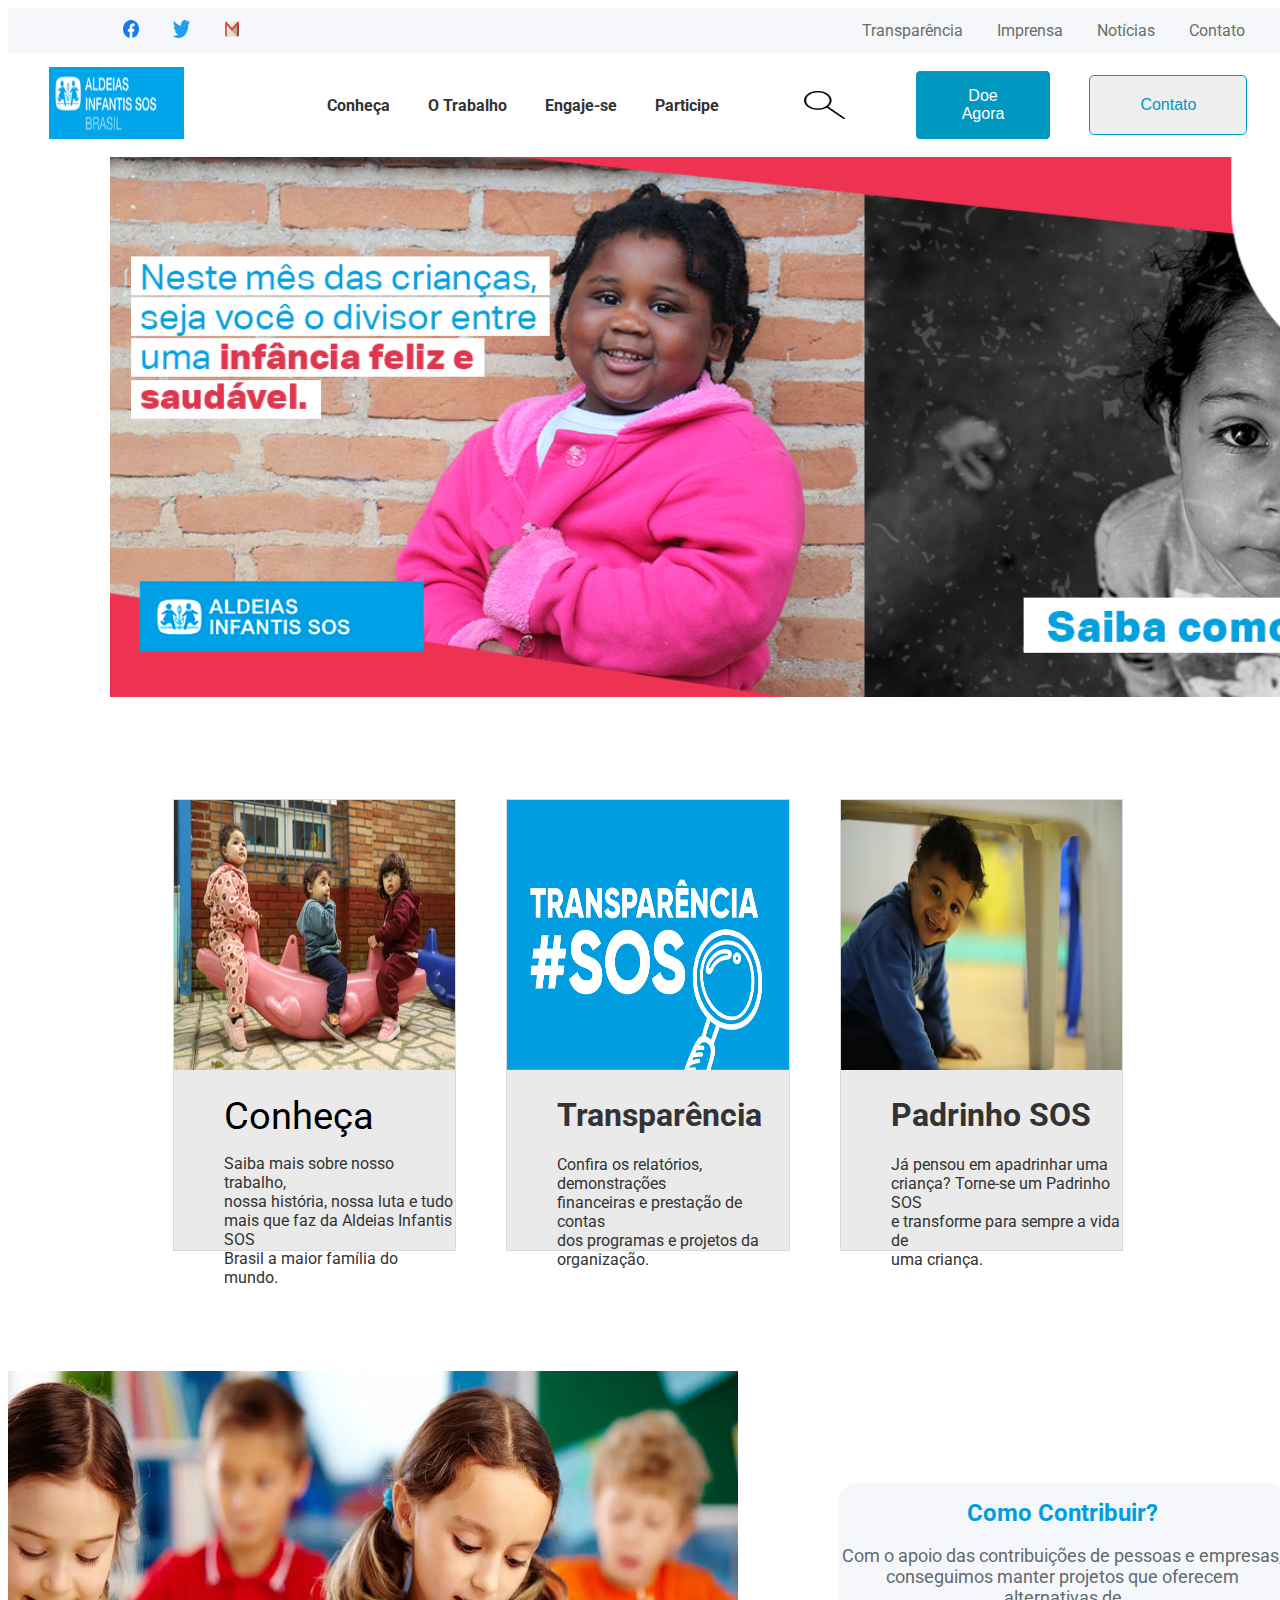
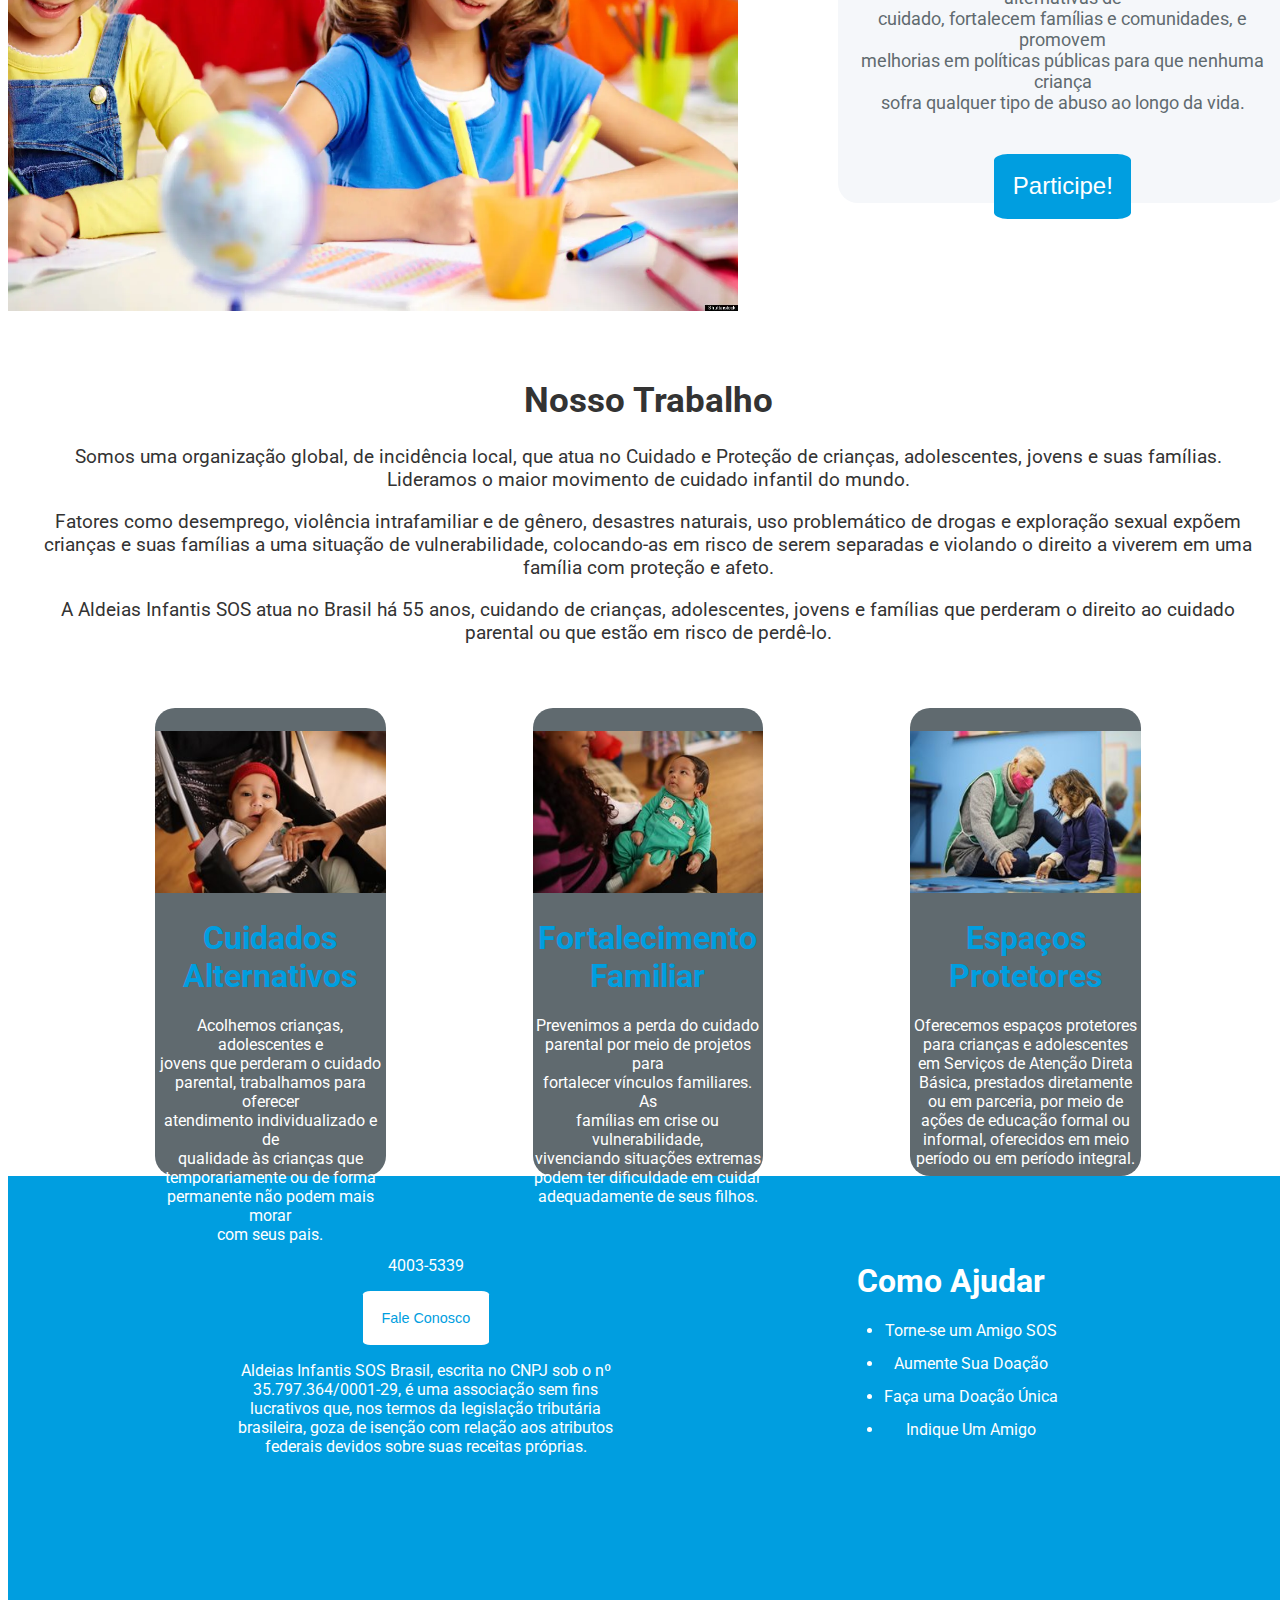
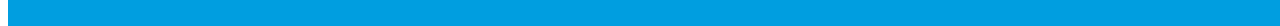
==== commit 278cd0fb: "aldeiasinfantis" ====
--- a/index.html
+++ b/index.html
@@ -10,9 +10,9 @@
 <body>
     <div class="container">
         <div class="container-img">
-        <img src="/imagens/facebooklogo.png">
-        <img src="/imagens/twitter-logo-4-removebg-preview.png">
-        <img src="/imagens/emaillogo.png">
+        <img src="/imagens/facebooklogo.png" alt="facebook logo">
+        <img src="/imagens/twitter-logo-4-removebg-preview.png" alt="tiwtter logo">
+        <img src="/imagens/emaillogo.png" alt="email logo">
     </div>
 
         <nav>
@@ -26,8 +26,8 @@
     </div>
 
     <div class="cabecalho">
-        <div class="cabecalho-img">
-            <img src="/imagens/Aldeias-Infantis-SOS-Brasil_Logo.png">
+        <div>
+            <img src="/imagens/Aldeias-Infantis-SOS-Brasil_Logo.png" alt="aldeia infantil logo">
         </div>
 
         <div class="cabecalho-menu">
@@ -45,25 +45,20 @@
     </div>
 
         <div class="banner">
-            <img src="imagens/img1.png" width="2000">
-            <img src="imagens/img2.png" width="2000">
-            <img src="imagens/img3.png" width="2000">
-            <img src="imagens/img5.png" width="2000">
-            <img src="imagens/img6.jpg" width="2000">
-            <img src="imagens/img7.jpg" width="2000">
+            <img src="imagens/img1.png" alt="Doe alimentos">
         </div>
 
     <div class="coluna">
         <div class="coluna-info">
-            <img src="/imagens/imgcoluna.jpg">
-            <div class="frases">
-            <h1>Conheça</h1>
+            <img src="/imagens/imgcoluna.jpg" alt="Crianças Bricando na Escola">
+            <div class="frases"><br>
+            <a href="/index2.html">Conheça</a>
             <p>Saiba mais sobre nosso trabalho,<br> nossa história, nossa luta e tudo<br> mais que faz da Aldeias Infantis SOS<br> Brasil a maior família do mundo.</p>
             </div>
         </div>
 
         <div class="coluna-info2">
-            <img src="/imagens/imgcoluna02.png" width="420">
+            <img src="/imagens/imgcoluna02.png" alt="transparência #SOS">
             <div class="frases">
             <h1>Transparência</h1>
             <p>Confira os relatórios, demonstrações<br> financeiras e prestação de contas<br> dos programas e projetos da<br> organização.</p>
@@ -71,7 +66,7 @@
         </div>
 
         <div class="coluna-info3">
-            <img src="/imagens/imgcoluna03.jpg">
+            <img src="/imagens/imgcoluna03.jpg" alt="Criança de Baixo de Uma Mesa na Escola">
             <div class="frases">
             <h1>Padrinho SOS</h1>
             <p>Já pensou em apadrinhar uma<br> criança? Torne-se um Padrinho SOS<br> e transforme para sempre a vida de<br> uma criança.</p>
@@ -81,7 +76,7 @@
 
     <div class="contribuir">
         <div>
-            <img src="/imagens/imgcontribuir.jpg">
+            <img src="/imagens/imgcontribuir.jpg" alt="Crianças Desenhando">
         </div>
 
         <div class="block">
@@ -101,19 +96,19 @@
 
         <div class="coluna02">
             <div class="coluna02-info">
-                <img src="/imagens/imgcuidado.jpg">
+                <img src="/imagens/imgcuidado.jpg" alt="Bebê no Carrinho">
                 <h1 class="coluna02-titulo">Cuidados<br>Alternativos</h1>
                 <p class="coluna02-texto">Acolhemos crianças, adolescentes e<br> jovens que perderam o cuidado<br> parental, trabalhamos para oferecer<br> atendimento individualizado e de<br> qualidade às crianças que temporariamente ou de forma<br> permanente não podem mais morar<br> com seus pais.</p>
             </div>
 
             <div class="coluna02-info2">
-                <img src="/imagens/imgfortalecimento.jpg">
+                <img src="/imagens/imgfortalecimento.jpg" alt="Bebê no Colo da Mãe">
                 <h1 class="coluna02-titulo">Fortalecimento<br>Familiar</h1>
                 <p class="coluna02-texto">Prevenimos a perda do cuidado<br> parental por meio de projetos para<br> fortalecer vínculos familiares. As<br> famílias em crise ou vulnerabilidade,<br> vivenciando situações extremas<br> podem ter dificuldade em cuidar<br> adequadamente de seus filhos.<p>
             </div>
 
             <div class="coluna02-info3">
-                <img src="imagens/imgespacos.jpg">
+                <img src="imagens/imgespacos.jpg" alt="Cuidadora e Crinça Brincando na Escola">
                 <h1 class="coluna02-titulo">Espaços<br>Protetores</h1>
                 <p class="coluna02-texto">Oferecemos espaços protetores para crianças e adolescentes<br> em Serviços de Atenção Direta Básica, prestados diretamente<br> ou em parceria, por meio de ações de educação formal ou<br> informal, oferecidos em meio período ou em período integral.</p>
             </div>
@@ -122,8 +117,18 @@
     <div class="rodape">
         <div class="rodape-texto">
             <p>4003-5339</p>
-            <button>Fale Conosco</button>
+            <button class="rodape-botao">Fale Conosco</button>
             <p>Aldeias Infantis SOS Brasil, escrita no CNPJ sob o nº<br> 35.797.364/0001-29, é uma associação sem fins<br> lucrativos que, nos termos da legislação tributária<br> brasileira, goza de isenção com relação aos atributos<br> federais devidos sobre suas receitas próprias.</p>
+        </div>
+
+        <div class="rodape-texto2">
+            <h1>Como Ajudar</h1>
+            <ul>
+                <li><a href="#"></a>Torne-se um Amigo SOS</li>
+                <li><a href="#"></a>Aumente Sua Doação</li>
+                <li><a href="#"></a>Faça uma Doação Única</li>
+                <li><a href="#"></a>Indique Um Amigo</li>
+            </ul>
         </div>
     </div>
 </body>
--- a/style.css
+++ b/style.css
@@ -1,19 +1,18 @@
 @import url('https://fonts.googleapis.com/css2?family=Roboto:ital,wght@0,100;0,300;0,400;0,500;0,700;0,900;1,100;1,300;1,400;1,500;1,700;1,900&display=swap');
 
 body{
-    width: auto;
-    padding: auto;
-    font-family: 'Helvetica Neue',Helvetica,Arial,sans-serif;
-    font-size: 14px;
-    line-height: 1.42857143;
+    width: 100%;
+    height: 100vh;
+    min-width: 100%;
+    max-width: 100%;
     color: #333;
     background-color: #fff;
     font-family: 'Roboto', sans-serif;
 }
 
 .container{
-    width: 1912px;
-    height: 40px;
+    width: 100%;
+    height: 5vh;
     background-color: #f5f7fa;
     display: flex;
     color: #6a6f67;
@@ -22,8 +21,8 @@
 }
 
 .container img{
-    width: 18px;
-    height: 18px;
+    width: 10%;
+    height: 2vh;
     margin: 0 15px;
 }
 
@@ -47,6 +46,11 @@
     font-family: 'Roboto', sans-serif;
 }
 
+.cabecalho img{
+    width: 60%;
+    height: 8vh;
+}
+
 .cabecalho-menu{
     display: flex;
     gap: 38px;
@@ -62,35 +66,39 @@
 }
 
 .lupa{
-    width: 70px;
-    height: 70px;
-}
+    width: 18%;
+    height: 10vh;
+}
+
+.botao{
+    color: #0097C1;
+    border: 1px solid #0097C1;
+    border-radius: 5px;
+    padding-right: 50px;
+    padding-left: 50px;
+    padding-top: 20px;
+    padding-bottom: 20px;
+    font-size: 100%;
+}
+
 
 .botao2{
     background: #0097C1;
     border: 1px solid #ffffff;
     border-radius: 5px;
     color: #ffffff;
-    padding-right: 41px;
-    padding-left: 41px;
-    padding-top: 11px;
-    padding-bottom: 11px;
-}
-
-.botao{
-    color: #0097C1;
-    border: 1px solid #0097C1;
-    border-radius: 5px;
-    padding-right: 41px;
-    padding-left: 41px;
-    padding-top: 11px;
-    padding-bottom: 11px;
+    padding-right: 46px;
+    padding-left: 46px;
+    padding-top: 16px;
+    padding-bottom: 16px;
+    font-size: 100%;
 }
 
 .banner{
     display: flex;
-    width: 603%;
-    height: 700px;
+    width: 100%;
+    height: 60vh;
+    margin-left: 8%;
 }
 
 .coluna{
@@ -98,22 +106,40 @@
     gap: 50px;
     align-items: center;
     justify-content:center ;
-    margin-top: 150px;
+    margin-top: 8%;
+}
+
+.coluna a{
+    text-decoration: none;
+    color: black;
+    font-size: 240%;
+    font-weight: 400;
+}
+
+.coluna img{
+    width: 100%;
+    height: 30vh;
 }
 
 .coluna-info{
     background-color: #c6c7c65e;
-    border:1px solid  #c6c7c671;
+    width: 22%;
+    height: 50vh;
+    border: 1px solid #c6c7c671;
 }
 
 .coluna-info2{
     background-color: #c6c7c65e;
-    border:1px solid  #c6c7c671;
+    width: 22%;
+    height: 50vh;
+    border: 1px solid #c6c7c671;
 }
 
 .coluna-info3{
-    background-color:#c6c7c65e;
-    border: 1px solid#c6c7c671;
+    background-color: #c6c7c65e;
+    width: 22%;
+    height: 50vh;
+    border: 1px solid #c6c7c671;
 }
 
 .frases{
@@ -141,21 +167,22 @@
 }
 
 .contribuir-botao{
-    font-size: 20px;
+    font-size: 150%;
     color: white;
     background: #009ee0;
     border: 5px solid #009EE0;
-    border-radius: 10px;
-    margin-top: 5px;
+    border-radius: 10%;
+    margin-top: 5%;
+    padding: 3%;
 }
 
 .contribuir img{
-    width: 1000px;
-    height: 500px;
+    width: 100%;
+    height: 60vh;
 }
 
 .contribuir-titulo{
-    font-size: 40px;
+    font-size: 150%;
     color: #009ee0;
 }
 
@@ -165,36 +192,33 @@
 }
 
 .trabalho{
-    margin-top: 100px;
-    text-align: center;
-    align-items: center;
+    margin-top: 5%;
+    text-align: center;
+    align-items: center;
+}
+.trabalho-titulo{
+    font-size: 220%;
 }
 
 .trabalho-texto{
-    font-size: 22px;
-    color: #606a6f;
-}
-
-.trabalho-titulo{
-    font-size: 60px;
-    color: #009EE0;
+    font-size: 120%;
 }
 
 .coluna02{
     display: flex;
     justify-content: space-evenly;
-    margin-top: 100px;
+    margin-top: 5%;
 }
 
 .coluna02 img{
-    margin-top: 10px;
-    width: 250px;
-    height: 200px;
+    margin-top: 10%;
+    width: 100%;
+    height: 18vh;
 }
 
 .coluna02-info{
-    width: 350px;
-    height: 500px;
+    width: 18%;
+    height: 52vh;
     background: #606a6f;
     text-align: center;
     align-items: center;
@@ -202,8 +226,8 @@
 }
 
 .coluna02-info2{
-    width: 350px;
-    height: 500px;
+    width: 18%;
+    height: 52vh;
     background: #606a6f;
     text-align: center;
     align-items: center;
@@ -211,8 +235,8 @@
 }
 
 .coluna02-info3{
-    width: 350px;
-    height: 500px;
+    width: 18%;
+    height: 52vh;
     background: #606a6f;
     text-align: center;
     align-items: center;
@@ -231,4 +255,50 @@
     background-color: #009EE0;
     width: 100%;
     height: 50vh;
+    display: flex;
+    justify-content: space-evenly;
+    text-align: center;
+}
+
+.rodape-texto{
+    margin-top: 5%;
+    color: white;
+}
+
+.rodape-botao{
+    background-color: white;
+    color: #009ee0;
+    padding: 5%;
+    border: white;
+    border-radius: 6%;
+    font-size: 90%;
+}
+
+.rodape-texto2{
+    margin-top: 5%;
+    color: white;
+}
+
+.rodape ul li{
+    text-align: center;
+    margin: 0% 0% 8%;
+}
+
+/* index2 */
+
+.conheca-titulo{
+    font-size: 200%;
+    color: #0097C1;
+}
+
+.conheca-texto{
+    font-size: 110%;
+}
+
+.video iframe{
+    width: 50%;
+    height: 58vh;
+    text-align: center;
+    margin-left: 25%;
+    margin-top: 5%;
 }